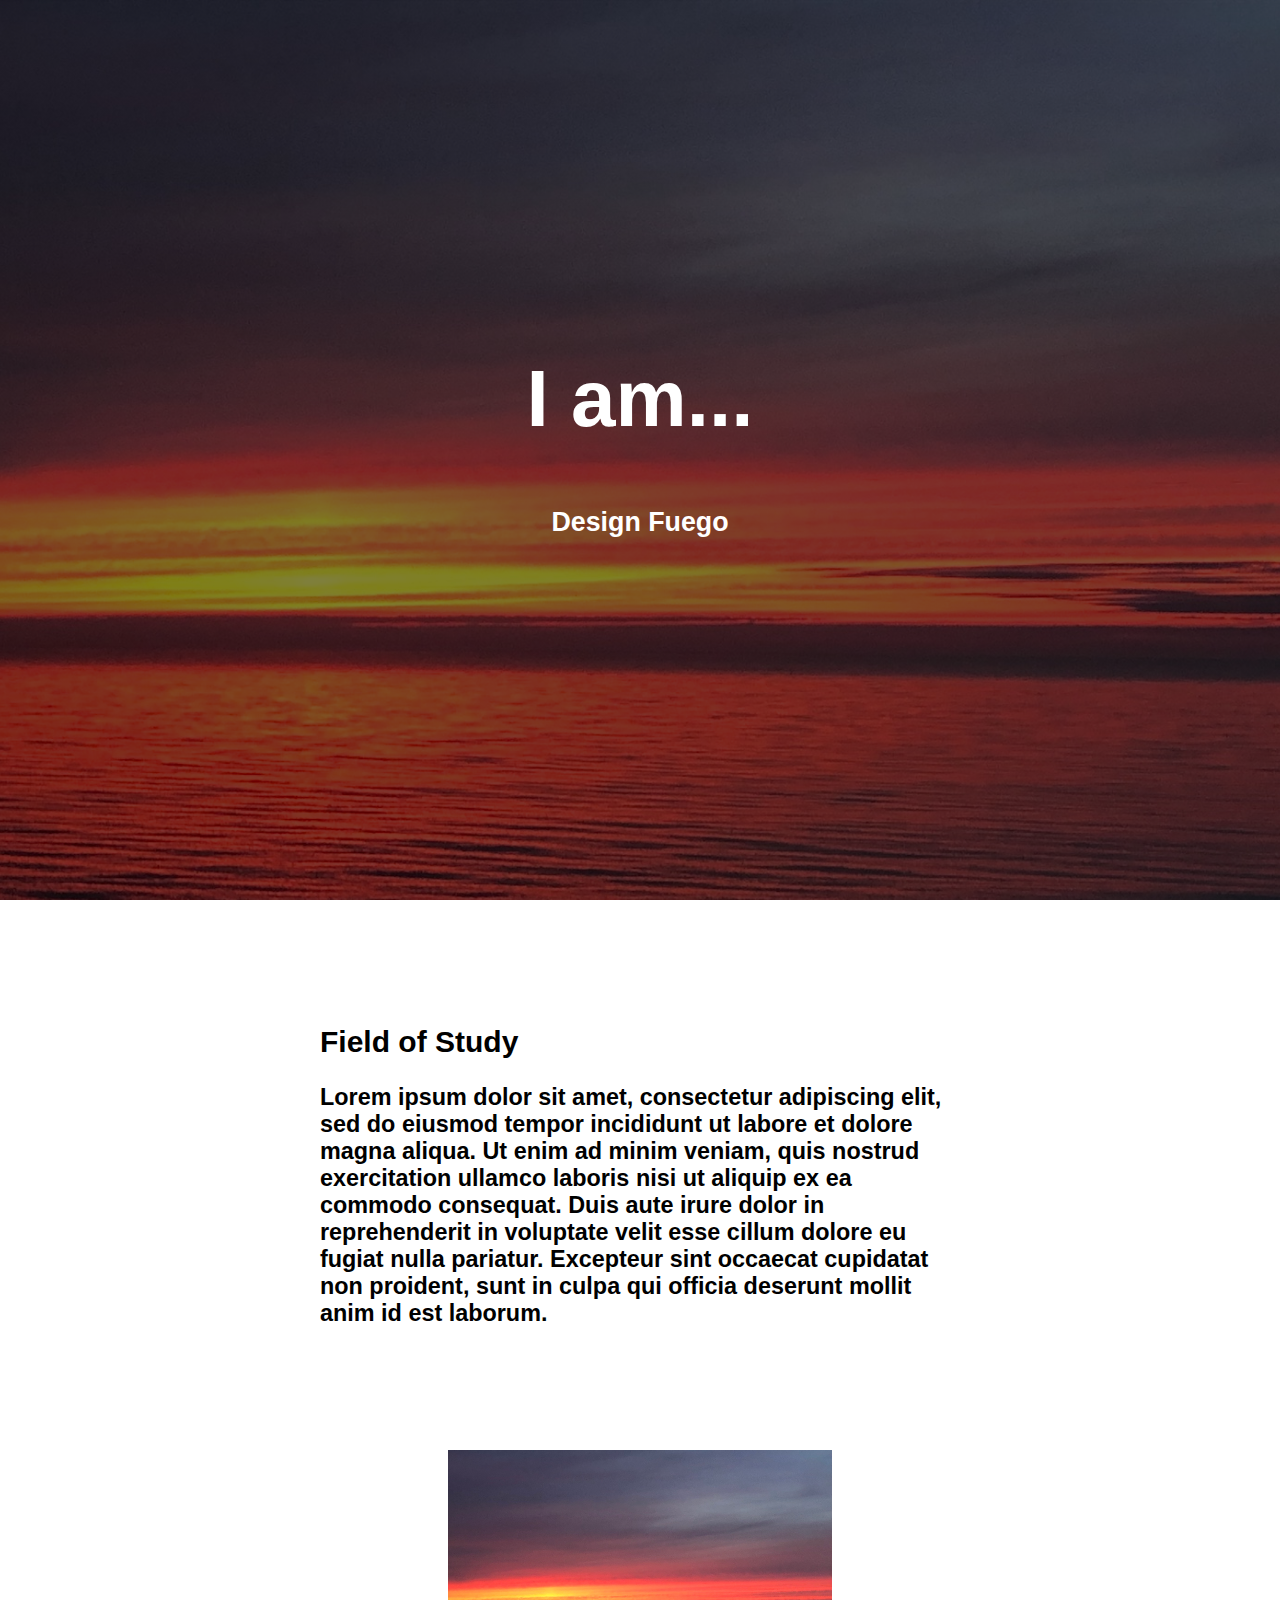
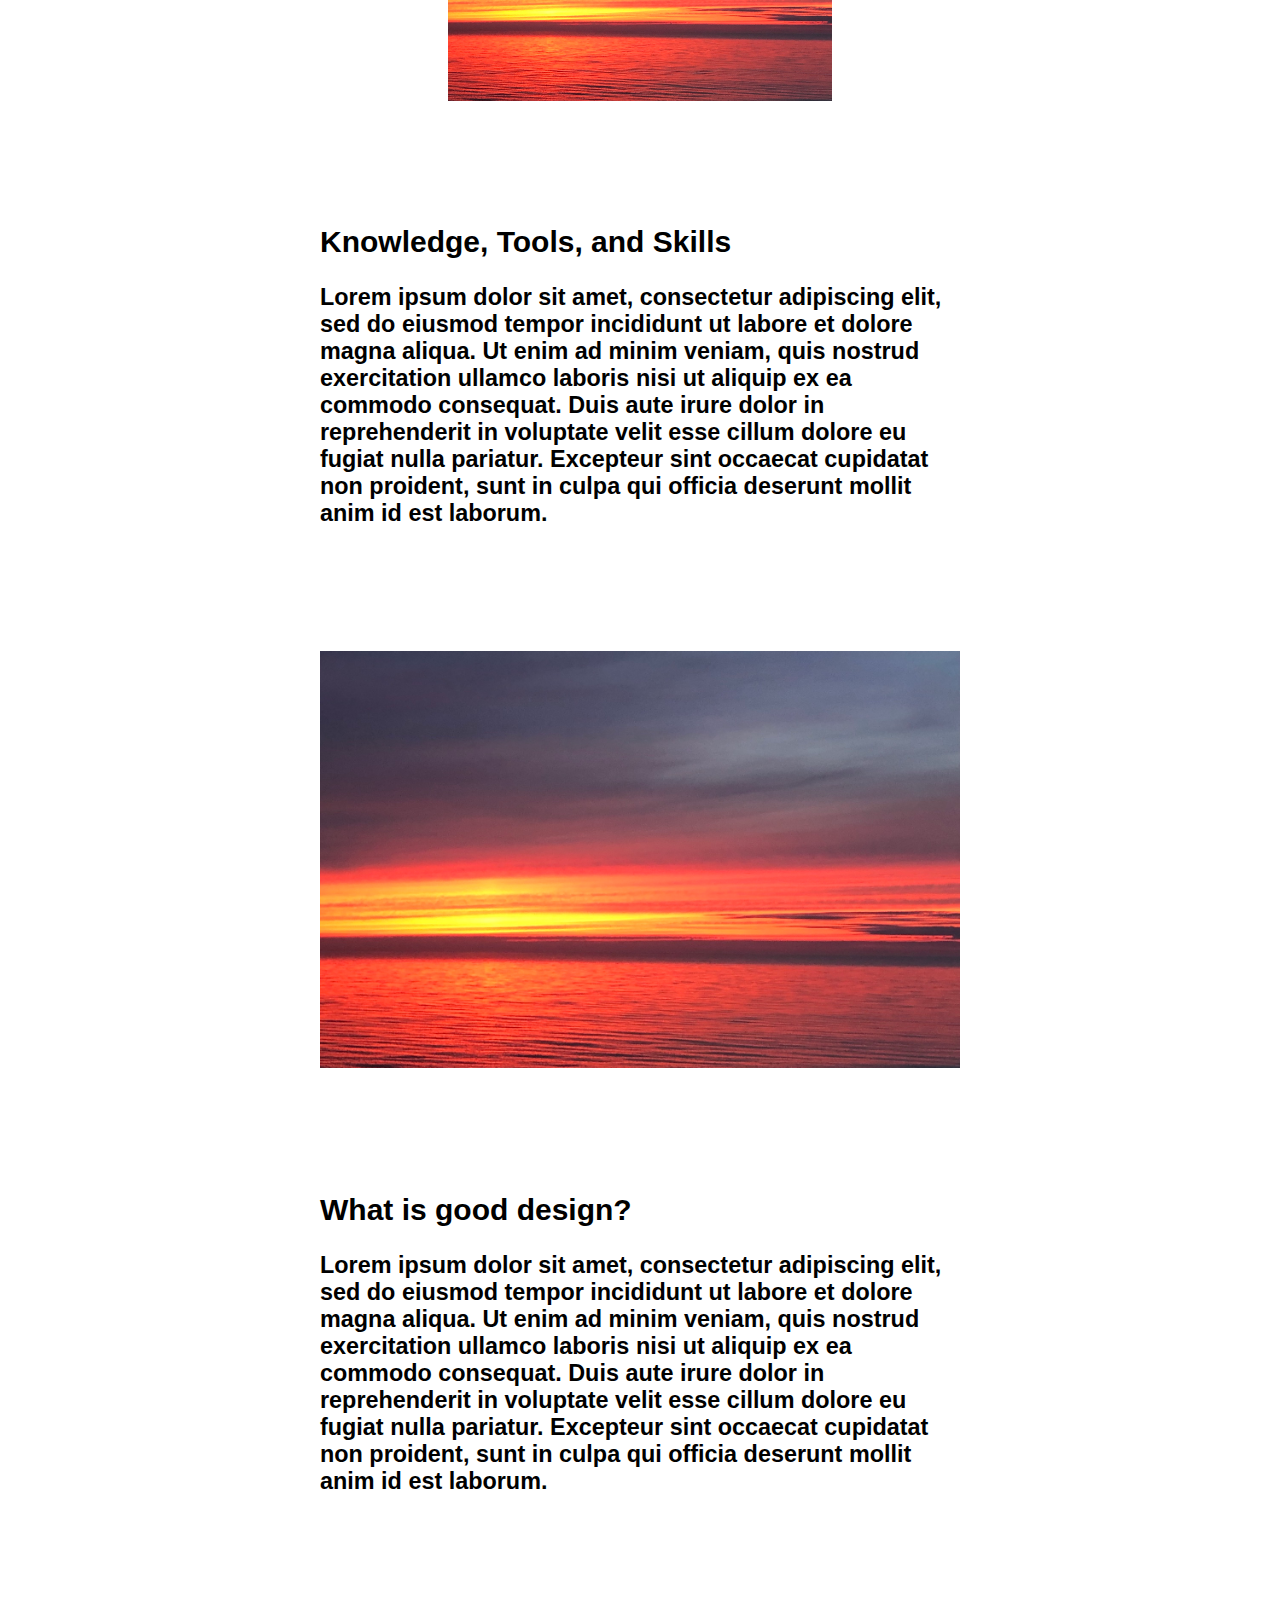
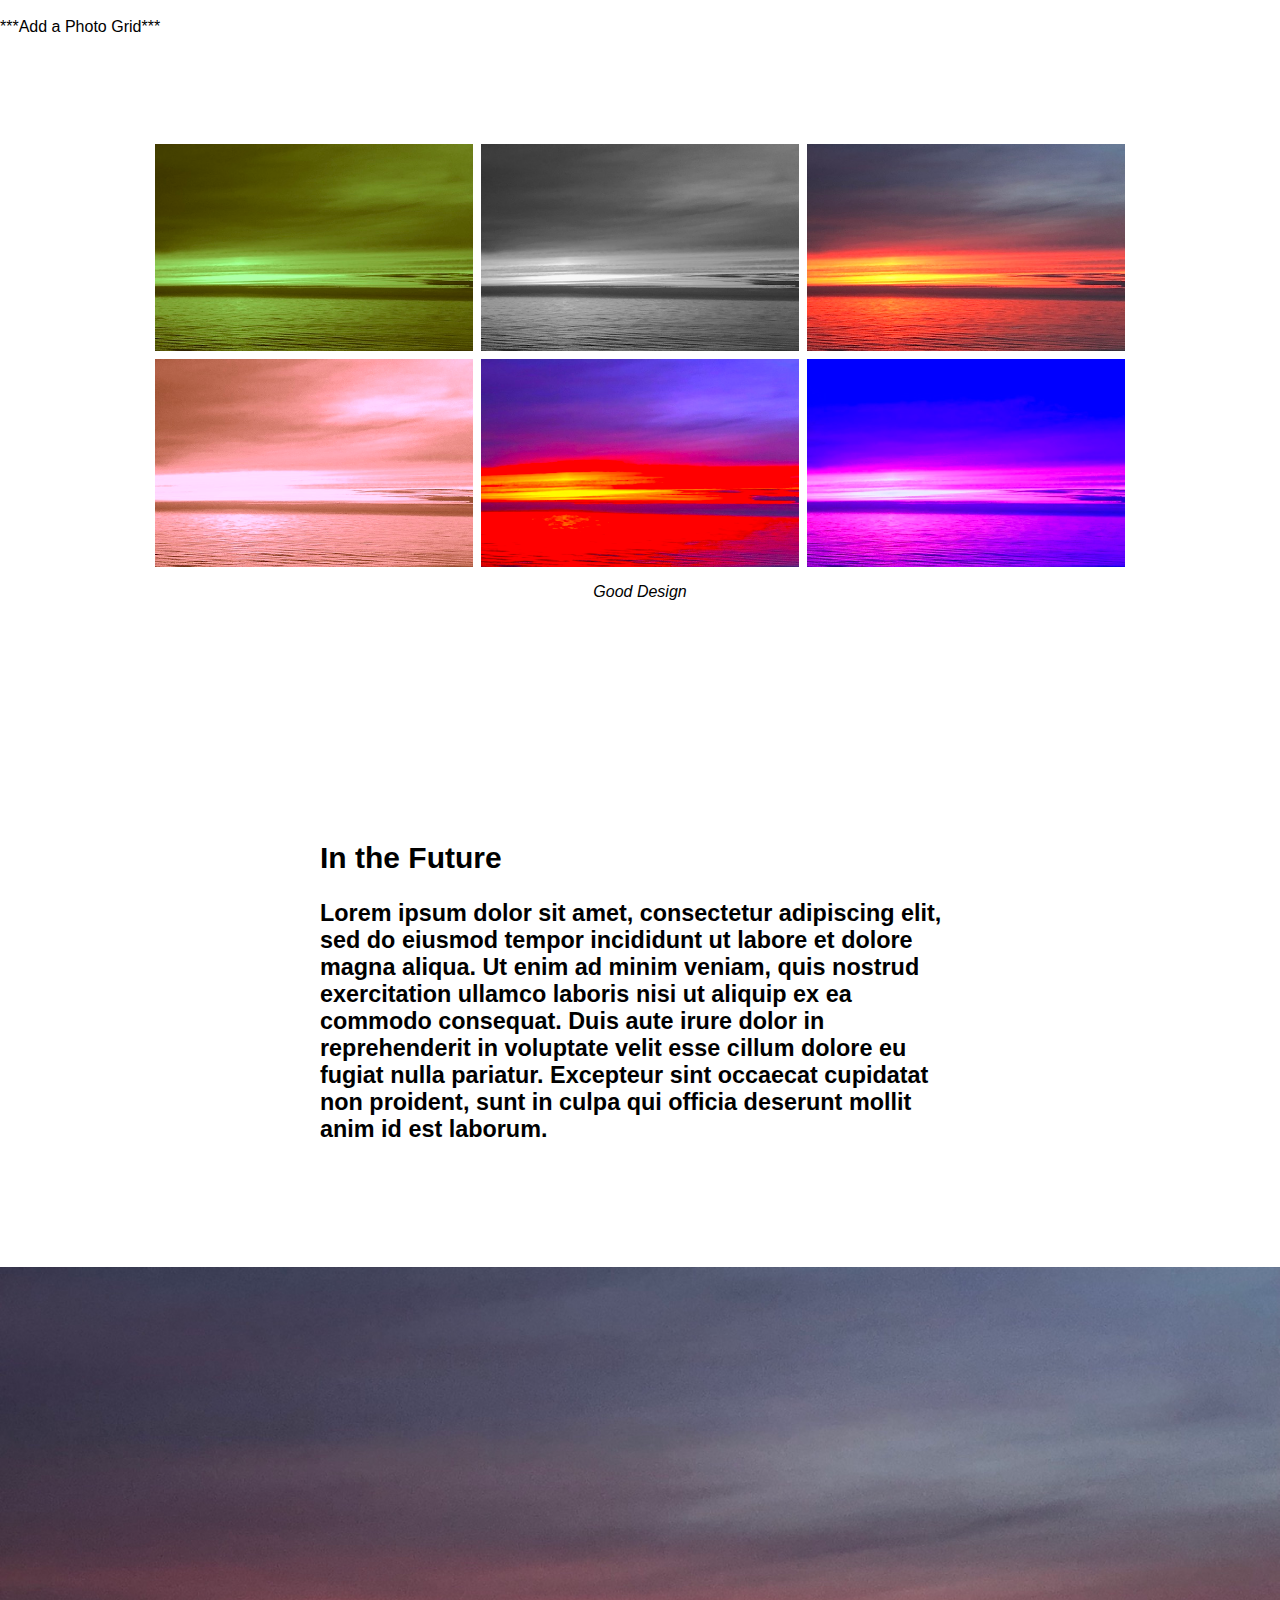
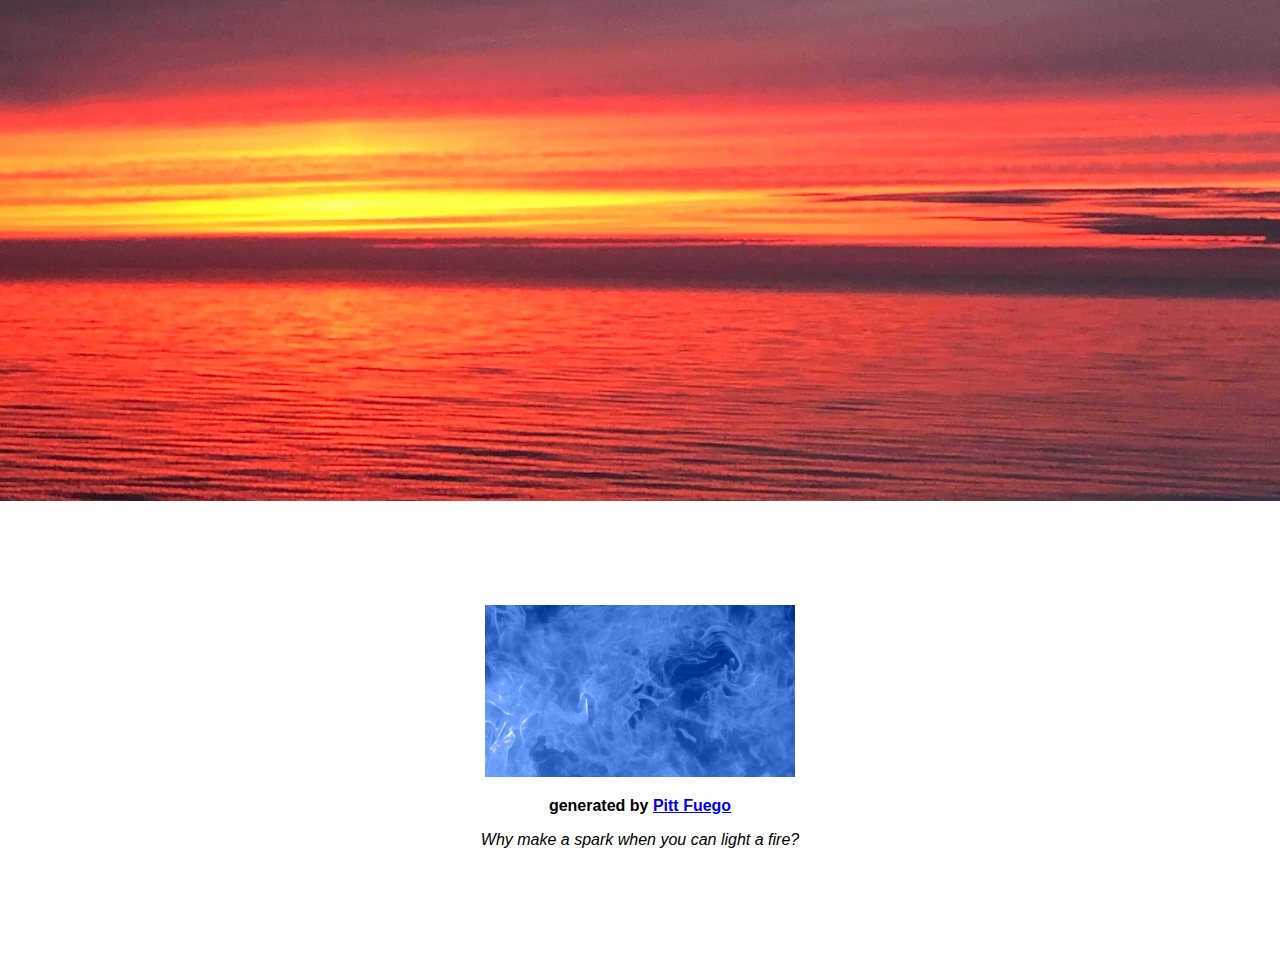
==== Design-Fuego-main/index.html @ 9efcdcbf "Design Fuego init" ====
<!--Welcome to "Projects Fuego..." Just follow along with comments like this one, and you'll design a really cool webtext that not only introduces you, your skills, and interests to the rest of the class, but also builds your coding literacy. Refer to the repository README for GitHub publishing help.-->

<!--BTW. You can leave these faded code comments be, or delete them. Programmers and web designers use these comments to better explain what the code is doing for others who may enter the document later. They are but road signs, absent from the larger design-->

<!--HTML pages start by calling <!DOCTYPE html> and designating a language.-->
<!DOCTYPE html>
<html lang="en">
<head>
  <!--Next comes the <head> information including the title and all of the important links that make the webtext work. When a browser access your url, it looks first at the index.html document <head> to learn about the names and locations of the other files and assets it will need to assemble your code into a visual display.-->

  <!--Go ahead and fill in the blank in <title>I am...</title> (see just below). The <title> will appear in your document's browser tab-->
<title>I am...</title>
<!--The stuff below the title does important work to tell browsers what this page should look like on different screens-->
<meta charset="UTF-8">
<meta name="viewport" content="width=device-width, initial-scale=1">
<!--Next is a link to the cascading style sheet or CSS. Web designers use a cascading stylesheet CSS to add styling to a website. Designers do this by "calling" a <div class> in HTML and defining the class attributes on the style sheet. Doing so saves time and results in less code. On the style.css page you'll find attributes relating font, text size, image size, among other details.-->
<link rel="stylesheet" type="text/css" href="style.css">
</head>


<body>
<!--Now we will start working in the body of the document. The body holds all of the code and content that will appear as a visual for our audience.-->

<!--Designers refer to this next section as a "Hero Image." The hero image is styled on the style.css page by calling a "class." To replace the hero image, simply place a .jpg file in the same file folder (directory) as this project and name it "hero.jpg." Alternatively, if you are working with a .png, you will need to open the style.css file using your text editor, find the "hero-image" class and change the file type from ".jpg" to ".png."" Browsers will only work with .jpg, .jpeg, or .png images. Since hero images need to stretch across the screen, typically you will want to select an image 1200px in width to allow quick load time yet avoid pixilation.-->


<div class="hero-image">
  <div class="hero-text">
      <h1>I am...</h1>
      <h2>Design Fuego</h2>
  </div>
</div>


<!--We'll use this first section to discuss where you are right now. Where do you go to school and what courses are you taking/enjoying. What majors/minors/certificates are you pursuing? Has this changed? Why? Replace the content between <h3> and </h3> that says "Lorem ipsum" etc -->


<!--Fuego programs sometimes use "in-line styling" to provide quick fixes to content design. In the above case, you could change "left" to "right" or "center" depending on your specific design needs. That said, left align is usually best practice for improving readability.-->
<div class="textblock" style="text-align: left">
  <h2>Field of Study</h2>
  <h3>Lorem ipsum dolor sit amet, consectetur adipiscing elit, sed do eiusmod tempor incididunt ut labore et dolore magna aliqua. Ut enim ad minim veniam, quis nostrud exercitation ullamco laboris nisi ut aliquip ex ea commodo consequat. Duis aute irure dolor in reprehenderit in voluptate velit esse cillum dolore eu fugiat nulla pariatur. Excepteur sint occaecat cupidatat non proident, sunt in culpa qui officia deserunt mollit anim id est laborum.</h3>
  </div>



<!--Replace the images here. You can also control max-image width%. Keep your file names simple, don't use spaces, and be case sensitive). Be sure to add alt="text." Visually impaired individuals using screen readers rely on alt="text" to describe pictures to them. Describe your image as clearly and succinctly as possible.-->


  <img src="horizon.jpg" alt="describe the image HERE for accessibility purposes" class="center-img" style="width:30%;"></img>


<!--What experience do you have to leverage in this class? Are you a writer, are you a maker, are you a designer, are you a thinker or critic? What is your medium/media? What interests you about that medium/those media? What media/skills do you wish to learn more about/pursue in this class?-->

<div class="textblock" style="text-align: left">
  <h2>Knowledge, Tools, and Skills</h2>
    <h3>Lorem ipsum dolor sit amet, consectetur adipiscing elit, sed do eiusmod tempor incididunt ut labore et dolore magna aliqua. Ut enim ad minim veniam, quis nostrud exercitation ullamco laboris nisi ut aliquip ex ea commodo consequat. Duis aute irure dolor in reprehenderit in voluptate velit esse cillum dolore eu fugiat nulla pariatur. Excepteur sint occaecat cupidatat non proident, sunt in culpa qui officia deserunt mollit anim id est laborum.</h3>
  </div>

<!--Quick fact: Did you know "Lorem ipsum," the fill text used in this web template, was hacked out of Cicero's "De finibus bonorum et malorum"? Developers made it non-sensical, so don't bother with Google Translate.-->
<div>
<img src="horizon.jpg" alt="describe the image HERE for accessibility purposes" class="center-img" style="max-width:50%;">
</div>





<!--So, what exactly is good design? Take some time to explain your design interests...defining it, providing examples, explaining why is it important/significant-->
<div class="textblock" style="text-align: left">
  <h2>What is good design?</h2>
      <h3>Lorem ipsum dolor sit amet, consectetur adipiscing elit, sed do eiusmod tempor incididunt ut labore et dolore magna aliqua. Ut enim ad minim veniam, quis nostrud exercitation ullamco laboris nisi ut aliquip ex ea commodo consequat. Duis aute irure dolor in reprehenderit in voluptate velit esse cillum dolore eu fugiat nulla pariatur. Excepteur sint occaecat cupidatat non proident, sunt in culpa qui officia deserunt mollit anim id est laborum.</h3>
  </div>

<!--Replace the images here with examples of good design.-->
  ***Add a Photo Grid***

  <div class="photogrid">
  <div class="row">
      <div class="column">
          <img src="pgrid1.jpg" alt="describe the image HERE for accessibility purposes">
          <img src="pgrid2.jpg" alt="describe the image HERE for accessibility purposes">
      </div>
      <div class="column">
          <img src="pgrid3.jpg" alt="describe the image HERE for accessibility purposes">
          <img src="pgrid4.jpg" alt="describe the image HERE for accessibility purposes">
      </div>
      <div class="column">
          <img src="pgrid5.jpg" alt="describe the image HERE for accessibility purposes">
          <img src="pgrid6.jpg" alt="describe the image HERE for accessibility purposes">
      </div>
  </div>
      <p><em>Good Design</em></p>
  </div>



<!--Let's talk a little about the future. After school what kind of job or career would you like to pursue? What is your reasoning for going on this path? How might it connect to all of these prior elements-field of study, home and family, interests and activities? How might the work we do in this space help you to realize this future?-->

<div class="textblock" style="text-align: left">
   <h2>In the Future</h2>
      <h3>Lorem ipsum dolor sit amet, consectetur adipiscing elit, sed do eiusmod tempor incididunt ut labore et dolore magna aliqua. Ut enim ad minim veniam, quis nostrud exercitation ullamco laboris nisi ut aliquip ex ea commodo consequat. Duis aute irure dolor in reprehenderit in voluptate velit esse cillum dolore eu fugiat nulla pariatur. Excepteur sint occaecat cupidatat non proident, sunt in culpa qui officia deserunt mollit anim id est laborum.</h3>
  </div>

  <div>
 <img src="horizon.jpg" alt="describe the image HERE for accessibility purposes" class="none" style="max-width:100%;">
    </div>

    <div id="logo">
      <img src="fuego.jpg" alt="image of fire" style="width:25%;">
        <p><b>generated by <a href="https://pitt-fuego.github.io/Pitt-Fuego-Coding-Tools/">Pitt Fuego</a></b></p>
        <p><em>Why make a spark when you can light a fire?</em></p>
    </div>

  </body>
  </html>

    <!--Looking to add components? You've come to the right place. Copy and paste Code Snippets and add to the body section. Adjust class properties on style.css.


    ***Add Text Block***

    (Format textblock using inline styling: text-align: left, center, justify, right; Format text: Italics: <em>italics</em>; Bold: <b>bold</b>; Link Website: <a href="link">LinkName</a>; Link Asset: <a href=filename.pdf>FileName</a>; Line Breaks: <br></br>; Tip for composing longer content: use <h3> and <p> instead of <h2> and <h3>)

    <div class="textblock" style="text-align: left">
        <h2>Header</h2>
        <h3>We recommend using our mobile-ready text sizing. Lorem ipsum dolor sit amet, consectetur adipiscing elit, sed do eiusmod tempor incididunt ut labore et dolore magna aliqua. Ut enim ad minim veniam, quis nostrud exercitation ullamco laboris nisi ut aliquip ex ea commodo consequat. Duis aute irure dolor in reprehenderit in voluptate velit esse cillum dolore eu fugiat nulla pariatur. Excepteur sint occaecat cupidatat non proident, sunt in culpa qui officia deserunt mollit anim id est laborum.</h3>
    </div>



    ***Add Block Quote***

    (Format text: Italics: <em>italics</em>; Bold: <b>bold</b>. For more stylings, find blockquote class on style.css)

    <div class="blockquote" style="text-align: center">
        <h2>Excepteur sint occaecat cupidatat non proident!</h2>
    </div>



    ***Add Bulleted Points to Textblock***

    (Change <ul></ul> to <ol></ol> to change from unordered list to ordered list. For more stylings, find the ul/li classes on style.css)

    <div class= "ul">
            <li>first</li>
            <li>second</li>
            <li>third</li>
    </div>

    -or- (try a nested list)

    <div class="ul">
        <li>Coffee</li>
        <li>Tea
          <ul>
            <li>Black tea</li>
            <li>Green tea</li>
          </ul>
         </li>
        <li>Milk</li>
     </div>



     ***Add a Button***

     (Clearly label button for accessibility purposes. If this is not possible, include: aria-label=”label for accessibility purposes.” For more stylings, find button class on style.css)

     <div class="buttonbox">
        <a href="https://pitt-fuego.github.io/Pitt-Fuego-Coding-Tools/" class="button" aria-label="">Button</a>
     </div>




    ***Embed YouTube Video***

  <div class="video">
     <div class="video-container">
       <<iframe width="560" height="315" src="https://www.youtube.com/embed/PhPLTpqG0pU" title="YouTube video player" frameborder="0" allow="accelerometer; autoplay; clipboard-write; encrypted-media; gyroscope; picture-in-picture" allowfullscreen></iframe>>
     </div>
       <p>Add a caption.</p>
    </div>



    ***Add a Standard Image***

    (Control image properties with inline width value.)

    <img src="fuego.jpg" alt="describe the image HERE for accessibility purposes" style="width:30%;" class="center-img">
    <p style="text-align: center"><em>Add a caption.</em></p>



    ***Add Image Block with Padding and Caption*** (Control image properties with inline width value.)

    <div class="imgageblock">
        <img src="fuego.jpg" alt="describe the image HERE for accessibility purposes" style="width:100%;">
         <p style="text-align: center"><em>Add a caption.</em></p>
    </div>



    ***Add a Photo Grid***

    <div class="photogrid">
    <div class="row">
        <div class="column">
            <img src="pgrid1.jpg" alt="describe the image HERE for accessibility purposes">
            <img src="pgrid2.jpg" alt="describe the image HERE for accessibility purposes">
        </div>
        <div class="column">
            <img src="pgrid3.jpg" alt="describe the image HERE for accessibility purposes">
            <img src="pgrid4.jpg" alt="describe the image HERE for accessibility purposes">
        </div>
        <div class="column">
            <img src="pgrid5.jpg" alt="describe the image HERE for accessibility purposes">
            <img src="pgrid6.jpg" alt="describe the image HERE for accessibility purposes">
        </div>
    </div>
        <p><em>Add a caption.</em></p>
    </div>



    ***Add a Parallax Window***

    (To adjust window, find parallax class on style.css)

    <div class="parallax"></div>



    ***Add a Copyright Footer***

    <div id="footer">
      <p>Copyright Your Name, Year.</p>
    </div>




    ***Need something that's not here? Then you probably don't need it. But okay...go to w3 Schools***

    Looking to use GitHub to publish this webtext to the internet? Follow the directions on the repository READ.ME.
    Peace and love only, Stephen Quigley, University of Pittsburgh, 2021.-->
---- Design-Fuego-main/style.css ----
body, html {
  height: 100%;
  margin: 0;
  font-family: Arial, Helvetica, sans-serif;
}

.hero-image {
    /* - HERO -
    This code controls your "hero image." You will need to change hero.jpg to match your asset */
    background-image: linear-gradient(rgba(0, 0, 0, 0.5), rgba(0, 0, 0, 0.5)), url("hero.jpg");
    height: 100%;
    background-attachment: fixed;
    background-position: center;
    background-repeat: no-repeat;
    background-size: cover;
    position: relative;
}

/* Places text in the middle of the image */
.hero-text {
    text-align: center;
    position: absolute;
    top: 50%;
    left: 50%;
    transform: translate(-50%, -50%);
    color: white;
    font-size: 250%;
}

.hero-text h2 {
    /* This section adds the text stylings for your hero block */
    display: block;
    font-size: 0.67em;
    margin-block-start: 2.33em;
    margin-block-end: 2.33em;
    margin-inline-start: 0px;
    margin-inline-end: 0px;
    font-weight: bold;
  }

.textblock {
    padding-top: 100px;
    padding-bottom: 100px;
    padding-left: 100px;
    padding-right: 100px;
  }


.blockquote {
    background-color: #;
    border-top: 3px solid #000;
    border-bottom: 3px solid #000;
    padding-left: 20px;
    padding-right: 20px;
    margin: 10%;
}

/* Change your button colors and other attributes here. */
.buttonbox {
    display: flex;
    justify-content: center;
    align-items: center;
    height: 200px;
    border: 0px solid #;
}

.button {
    background-color: #2A5DB0;
    border: none;
    color: white;
    padding: 15px 32px;
    text-align: center;
    display: inline-block;
    font-size: 16px;
    cursor: pointer;
}

.button:hover {
    background-color: #4682B4;
}

/* Change unordered list from disc (default) to circle, square, or none. */
.ul {
    list-style-type: disc;
    font-size: 20pt;
    padding: 20px;
}

/* Change orderd list from upper-roman to lower-alpha. */
.ol {
    list-style-type: upper-roman;
    font-size: 20pt;
    padding: 20px;
}

/* Learn other list conventions: https://www.w3schools.com/cssref/pr_list-style-type.asp */

.video {
    text-align: center;
}

.video-container {
  	position:relative;
  	padding-bottom:56.25%;
  	padding-top:30px;
  	height:0;
  	overflow:hidden;
    text-align: center;
  }

.video-container iframe, .video-container object, .video-container embed {
  	position:absolute;
  	top:0;
  	left:0;
  	width:100%;
  	height:100%;
  }


/* Preset Image Controls

This section of CSS helps organize images to position and center the image to scale nicely on all screens */

.center-img {
  display: block;
  margin-left: auto;
  margin-right: auto;
}

.imgageblock {
      display: block;
      margin-left: auto;
      margin-right: auto;
      padding-top: 100px;
      padding-bottom: 100px;
  }


/*  - PARALLAX -
This code controls that cool parallax image and scrolling effect. Change the image "fuego.jpg" below to match your asset.*/


.parallax {
    background-image: url("parallax.jpg");

    /* Set a specific height */
    height: 500px;

    /* control the parallax scrolling effect */
    background-attachment: fixed;
    background-position: center;
    background-repeat: no-repeat;
    background-size: cover;
    padding-top: 100px;
    padding-bottom: 100px;

}


/* This code stops the parallax image and scrolling effect for small screens--at the moment, iPhones just don't it.*/
@media screen and (max-width: 768px) {
	.parallax {
		background-attachment: inherit;
    height: 100px;
	}
}


/* -Preset Photo Grid -

The following CSS is responsible for your photo grid .row, .column, .column img and @ media all work together to create your responsive image displays. Change the images on index.html.*/

.photogrid {
   text-align: center;
   padding-top: 100px;
   padding-bottom: 100px;
}

.row {
    display: flex;
    flex-wrap: wrap;
    padding: 0 4px;
    justify-content: center;
}

/* Create 3 equal columns that sit next to each other */
.column {
    flex: 25%;
    max-width: 25%;
    padding: 0 4px;
}

.column img {
    margin-top: 8px;
    vertical-align: middle;
    width: 100%;
}


/* Responsive layout - makes grid a one column-layout instead of two or three columns */
@media screen and (max-width: 800px) {
    .column {
        flex: 75%;
        max-width: 75%;
    }
}
/* - Preset Text Block Controls-
this CSS element centers text elements*/


/* This CSS section controls the paragraph, video blocks*/
@media screen and (min-width: 800px) {
    .textblock, .video {
        margin: auto;
        width: 50%;
        padding: 100px;
        font-size: 125%;
    }
}

@media screen and (max-width: 800px) {
    .textblock, .video {
        margin: auto;
        padding-left: 20px;
        padding-right: 20px;
        padding-top: 100px;
        padding-bottom: : 1000px;
    }
}


#logo {
    padding-top: 100px;
    padding-bottom: 100px;
    padding-left: 20px;
    padding-right: 20px;
    font-size: 12pt;
    text-align: center;
  }

#footer {
        text-align: center;
    }
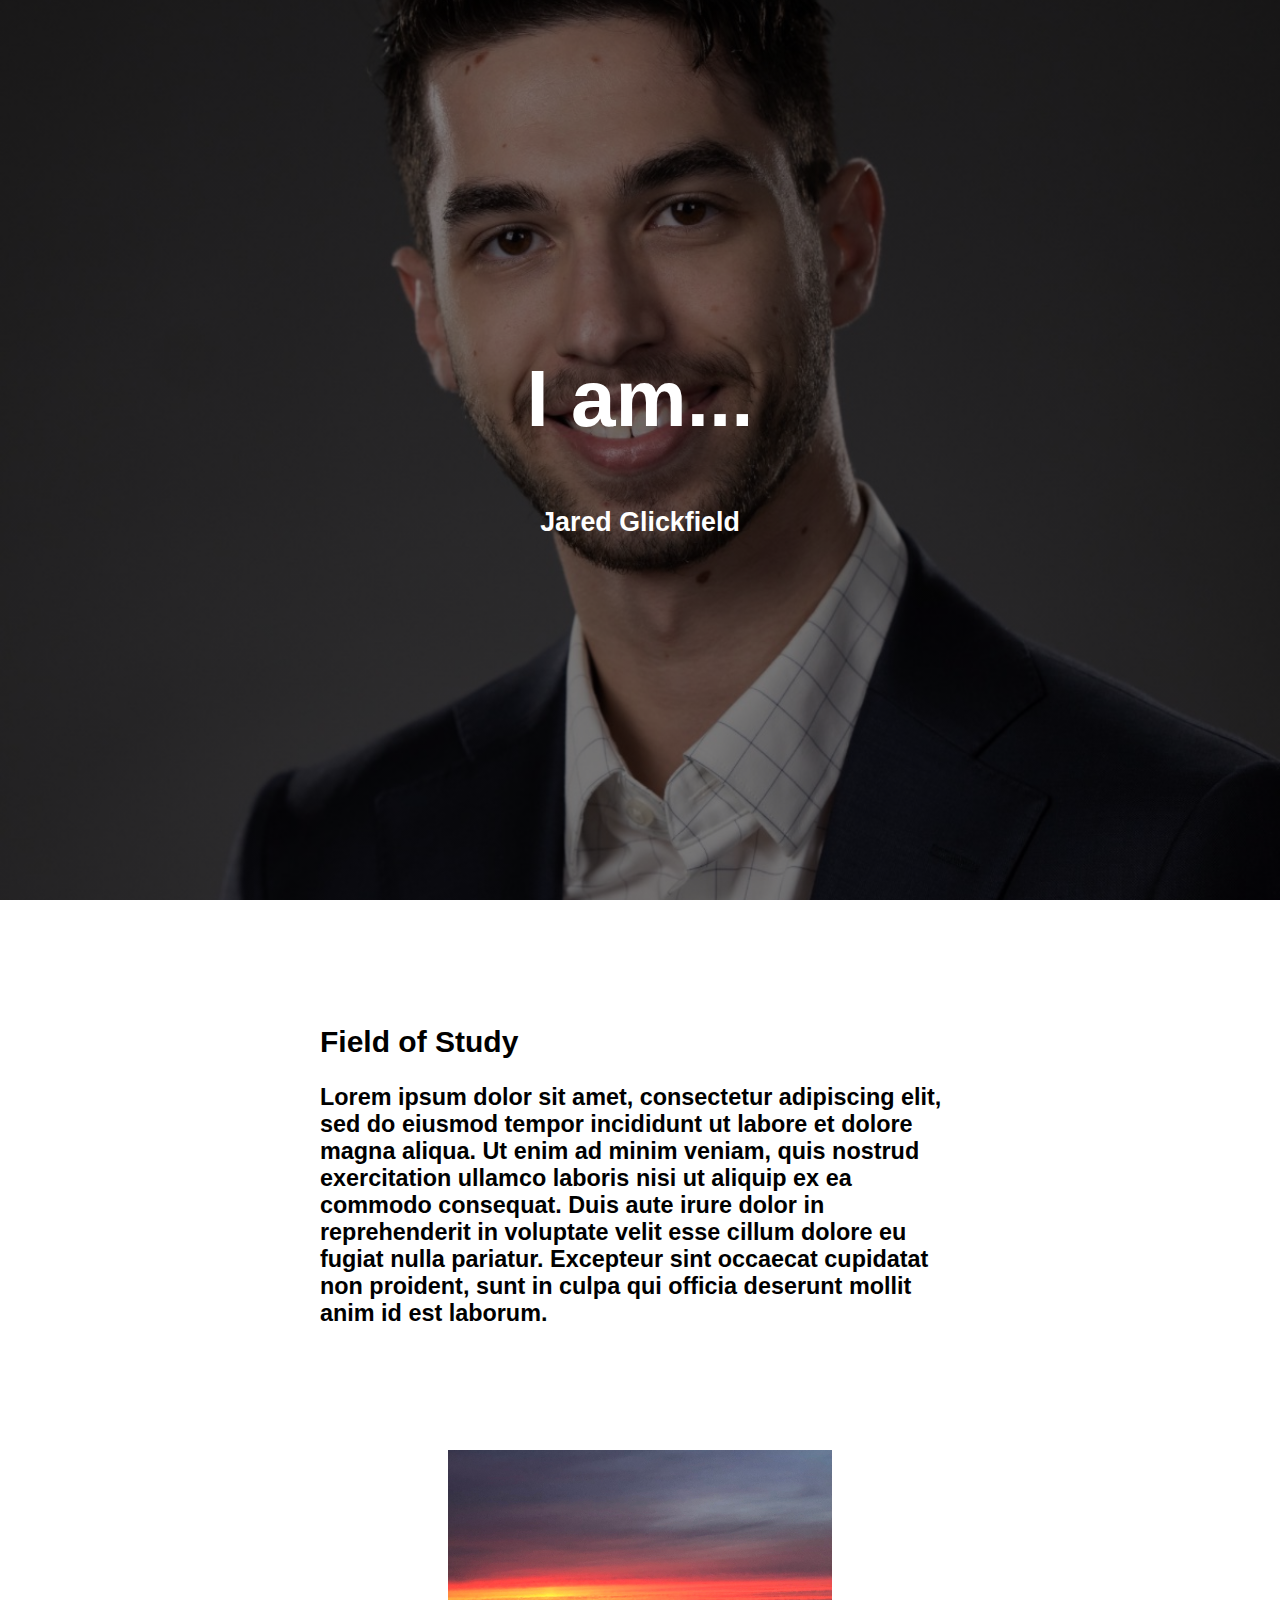
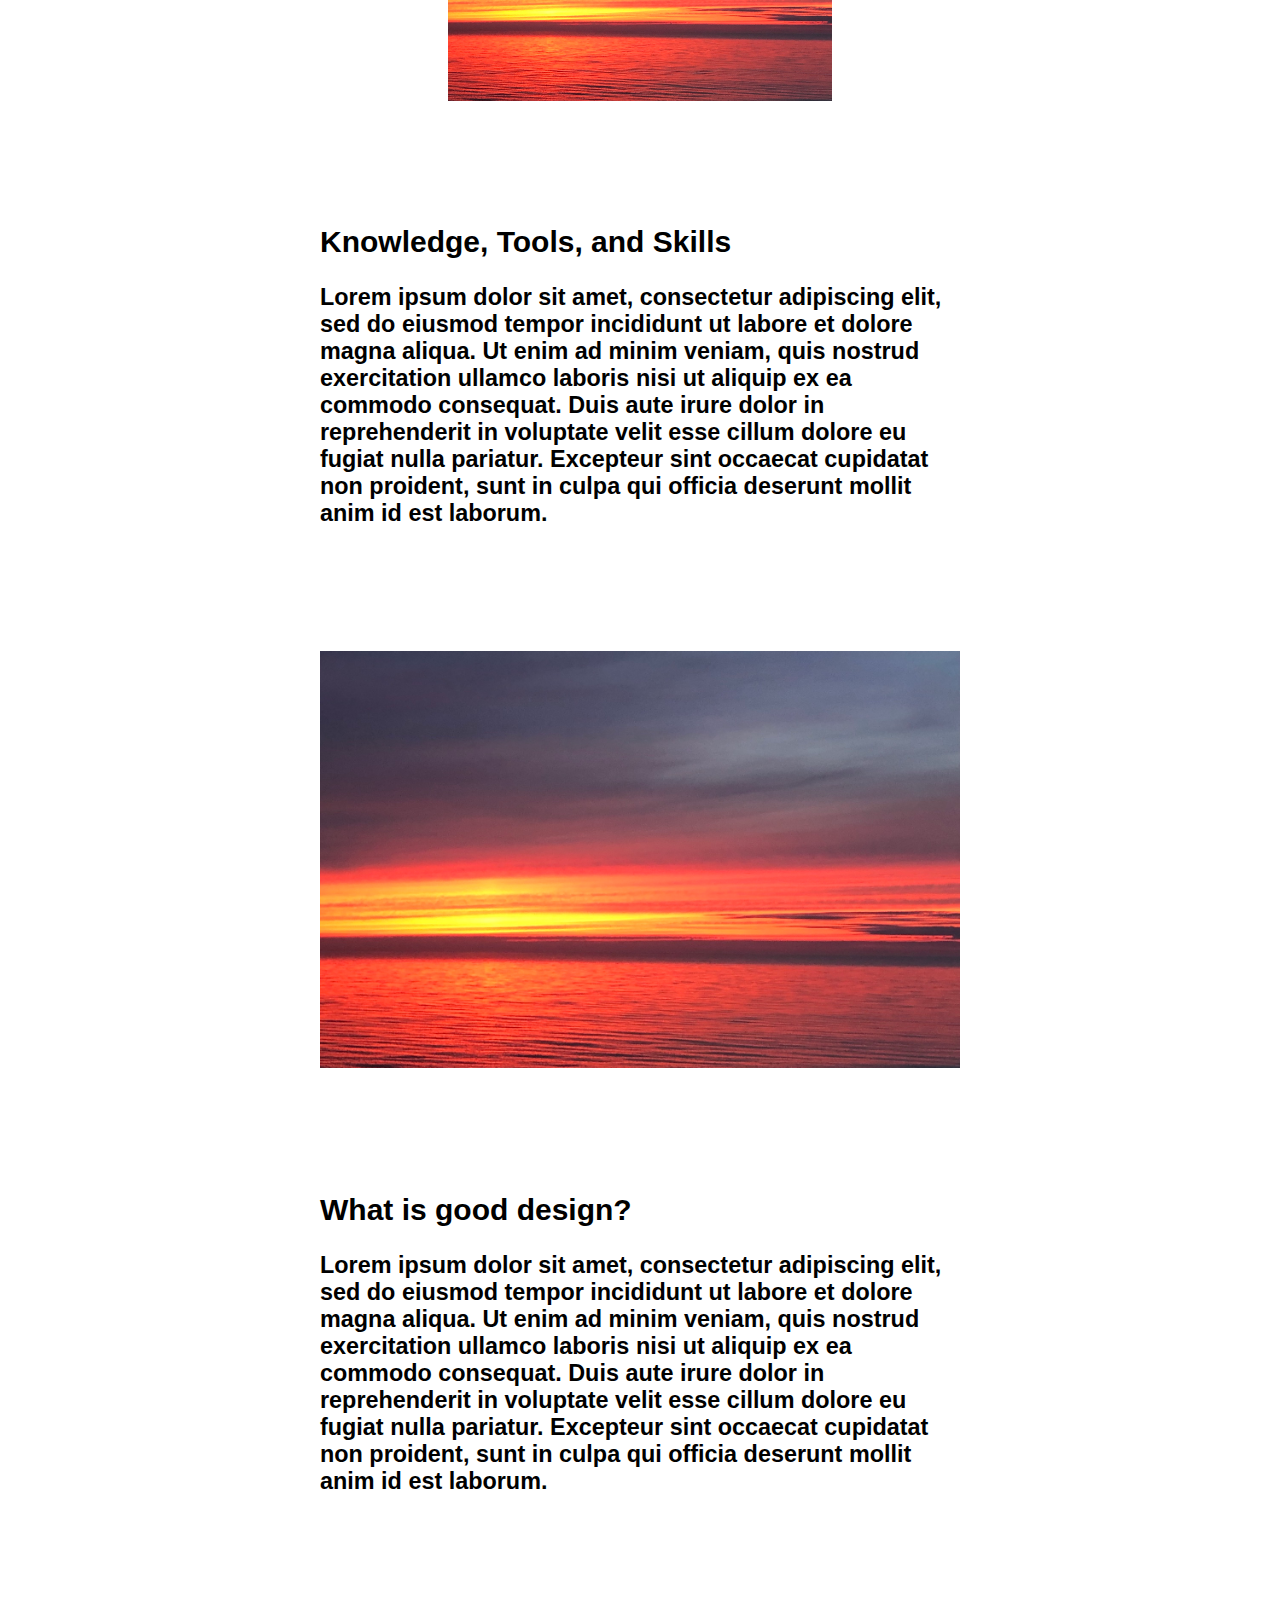
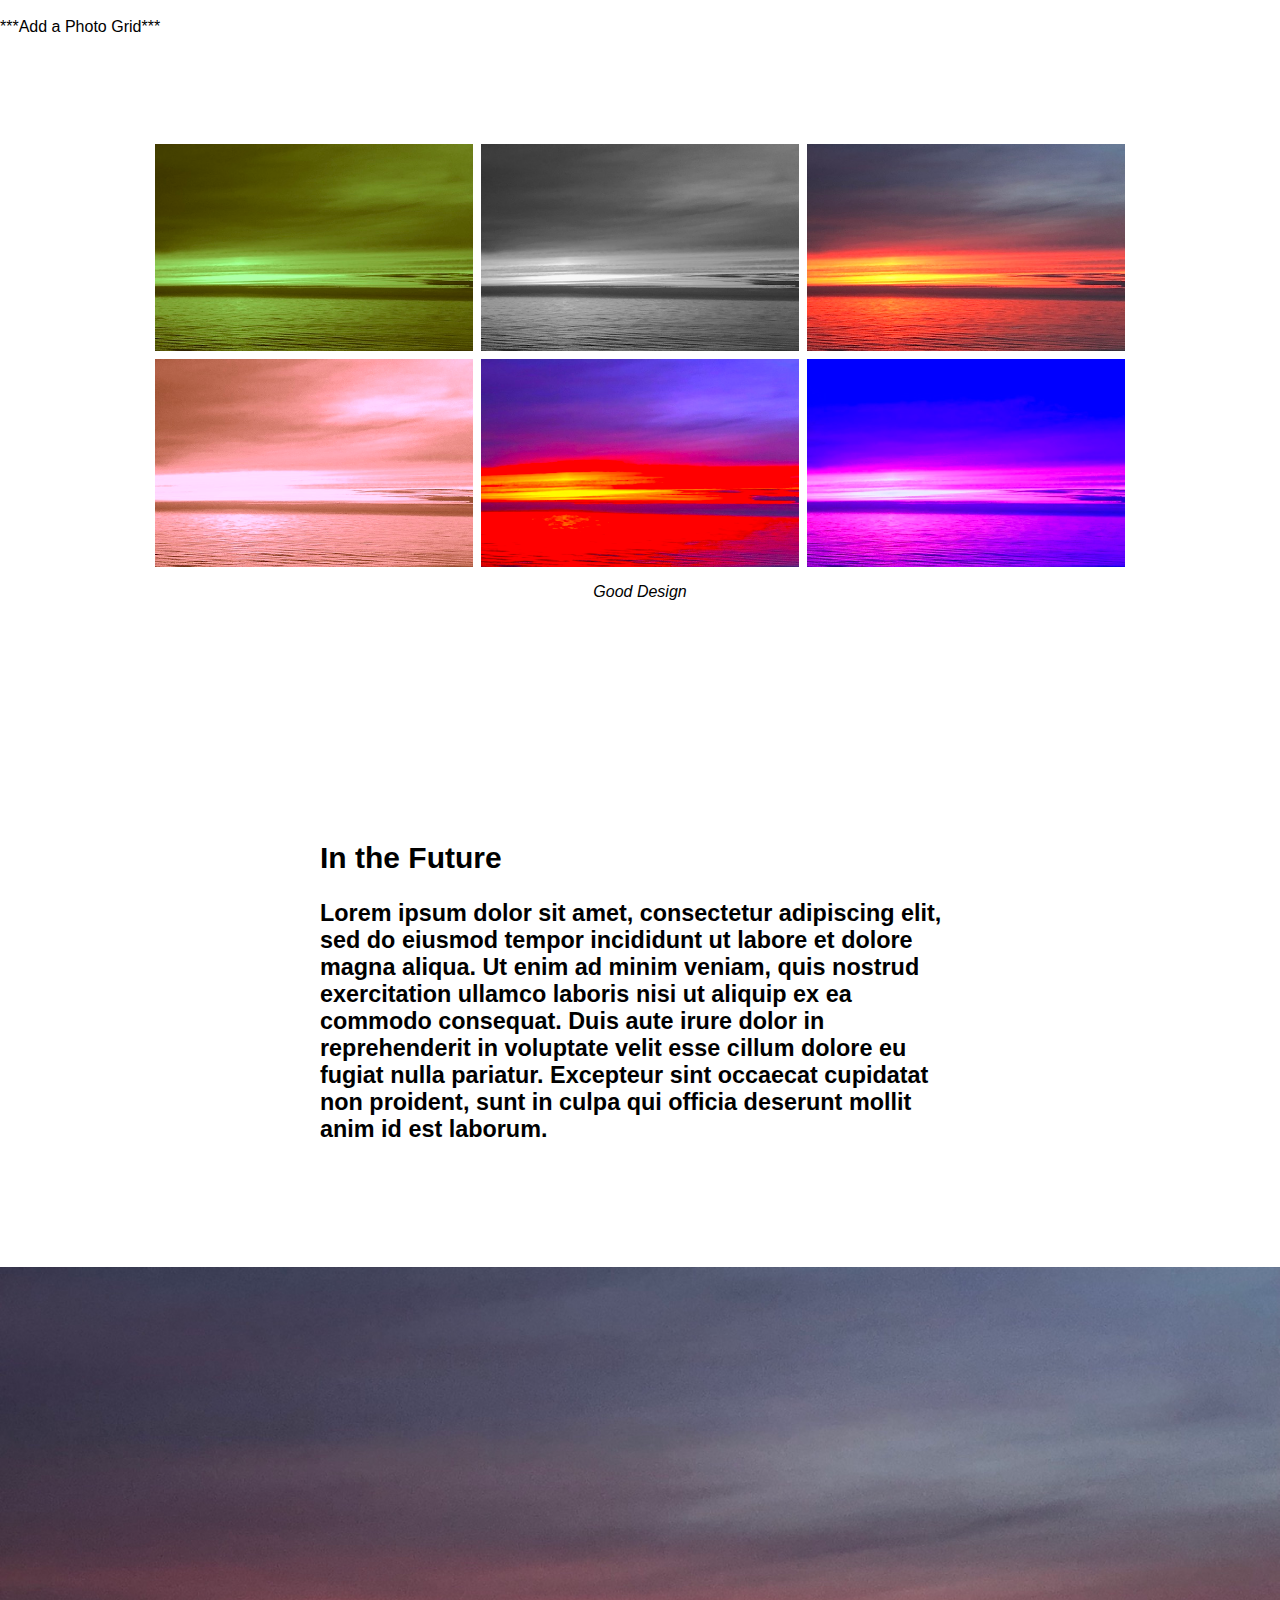
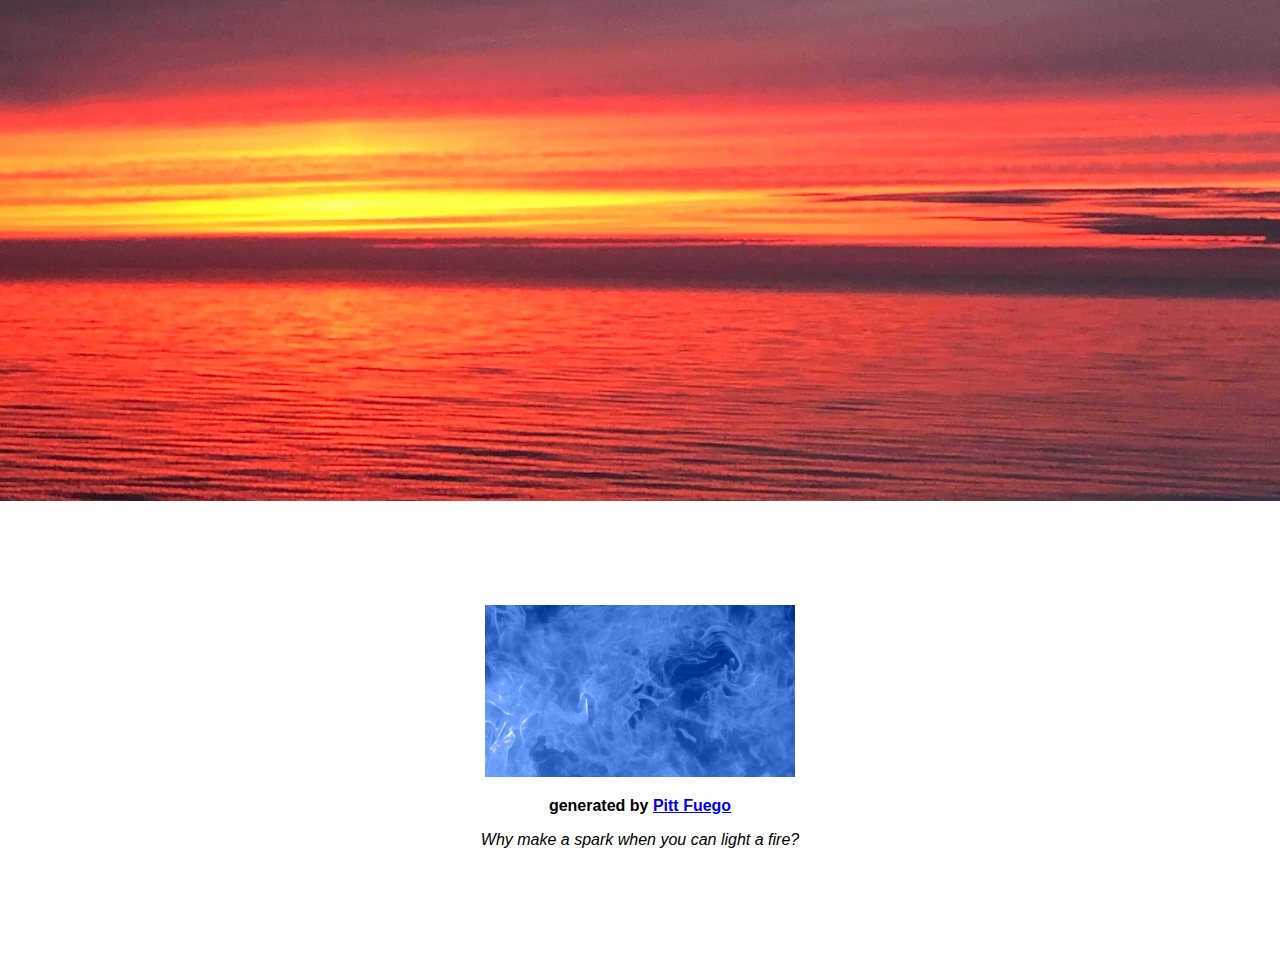
==== commit 68e0ff61: "hero img" ====
--- a/Design-Fuego-main/index.html
+++ b/Design-Fuego-main/index.html
@@ -1,33 +1,24 @@
-<!--Welcome to "Projects Fuego..." Just follow along with comments like this one, and you'll design a really cool webtext that not only introduces you, your skills, and interests to the rest of the class, but also builds your coding literacy. Refer to the repository README for GitHub publishing help.-->
-
-<!--BTW. You can leave these faded code comments be, or delete them. Programmers and web designers use these comments to better explain what the code is doing for others who may enter the document later. They are but road signs, absent from the larger design-->
-
-<!--HTML pages start by calling <!DOCTYPE html> and designating a language.-->
 <!DOCTYPE html>
 <html lang="en">
 <head>
   <!--Next comes the <head> information including the title and all of the important links that make the webtext work. When a browser access your url, it looks first at the index.html document <head> to learn about the names and locations of the other files and assets it will need to assemble your code into a visual display.-->
 
   <!--Go ahead and fill in the blank in <title>I am...</title> (see just below). The <title> will appear in your document's browser tab-->
-<title>I am...</title>
-<!--The stuff below the title does important work to tell browsers what this page should look like on different screens-->
+<title>I am ... Jared Glickfield</title>
 <meta charset="UTF-8">
 <meta name="viewport" content="width=device-width, initial-scale=1">
-<!--Next is a link to the cascading style sheet or CSS. Web designers use a cascading stylesheet CSS to add styling to a website. Designers do this by "calling" a <div class> in HTML and defining the class attributes on the style sheet. Doing so saves time and results in less code. On the style.css page you'll find attributes relating font, text size, image size, among other details.-->
 <link rel="stylesheet" type="text/css" href="style.css">
 </head>
-
-
 <body>
 <!--Now we will start working in the body of the document. The body holds all of the code and content that will appear as a visual for our audience.-->
 
-<!--Designers refer to this next section as a "Hero Image." The hero image is styled on the style.css page by calling a "class." To replace the hero image, simply place a .jpg file in the same file folder (directory) as this project and name it "hero.jpg." Alternatively, if you are working with a .png, you will need to open the style.css file using your text editor, find the "hero-image" class and change the file type from ".jpg" to ".png."" Browsers will only work with .jpg, .jpeg, or .png images. Since hero images need to stretch across the screen, typically you will want to select an image 1200px in width to allow quick load time yet avoid pixilation.-->
+<!--Designers refer to this next section as a "Hero Image." The  image is styled on the style.css page by calling a "class." To replace the hero image, simply place a .jpg file in the same file folder (directory) as this project and name it "hero.jpg." Alternatively, if you are workinherog with a .png, you will need to open the style.css file using your text editor, find the "hero-image" class and change the file type from ".jpg" to ".png."" Browsers will only work with .jpg, .jpeg, or .png images. Since hero images need to stretch across the screen, typically you will want to select an image 1200px in width to allow quick load time yet avoid pixilation.-->
 
 
 <div class="hero-image">
   <div class="hero-text">
       <h1>I am...</h1>
-      <h2>Design Fuego</h2>
+      <h2>Jared Glickfield</h2>
   </div>
 </div>
 
--- a/Design-Fuego-main/style.css
+++ b/Design-Fuego-main/style.css
@@ -47,7 +47,7 @@
 
 
 .blockquote {
-    background-color: #;
+    /* background-color: #; */
     border-top: 3px solid #000;
     border-bottom: 3px solid #000;
     padding-left: 20px;
@@ -61,7 +61,7 @@
     justify-content: center;
     align-items: center;
     height: 200px;
-    border: 0px solid #;
+    border: 0px solid #000;
 }
 
 .button {
@@ -224,7 +224,7 @@
         padding-left: 20px;
         padding-right: 20px;
         padding-top: 100px;
-        padding-bottom: : 1000px;
+        padding-bottom: 1000px;
     }
 }
 
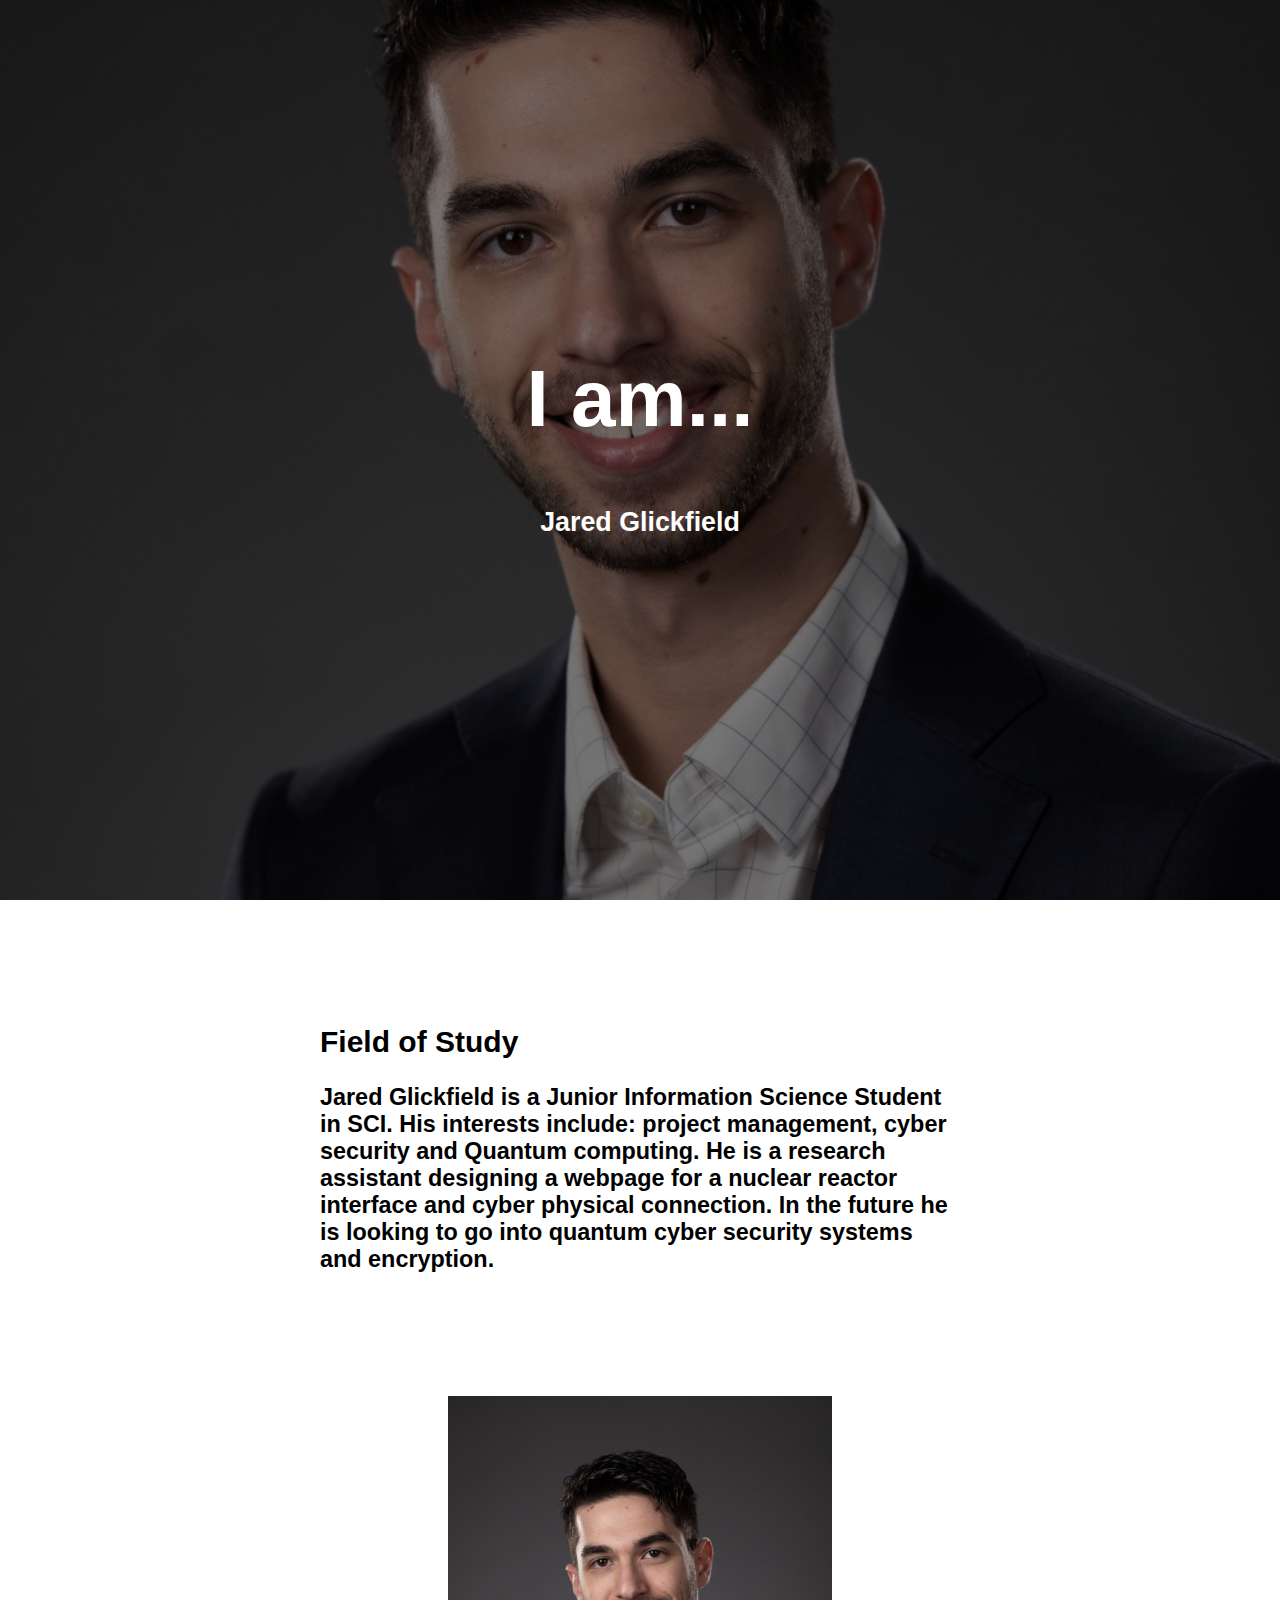
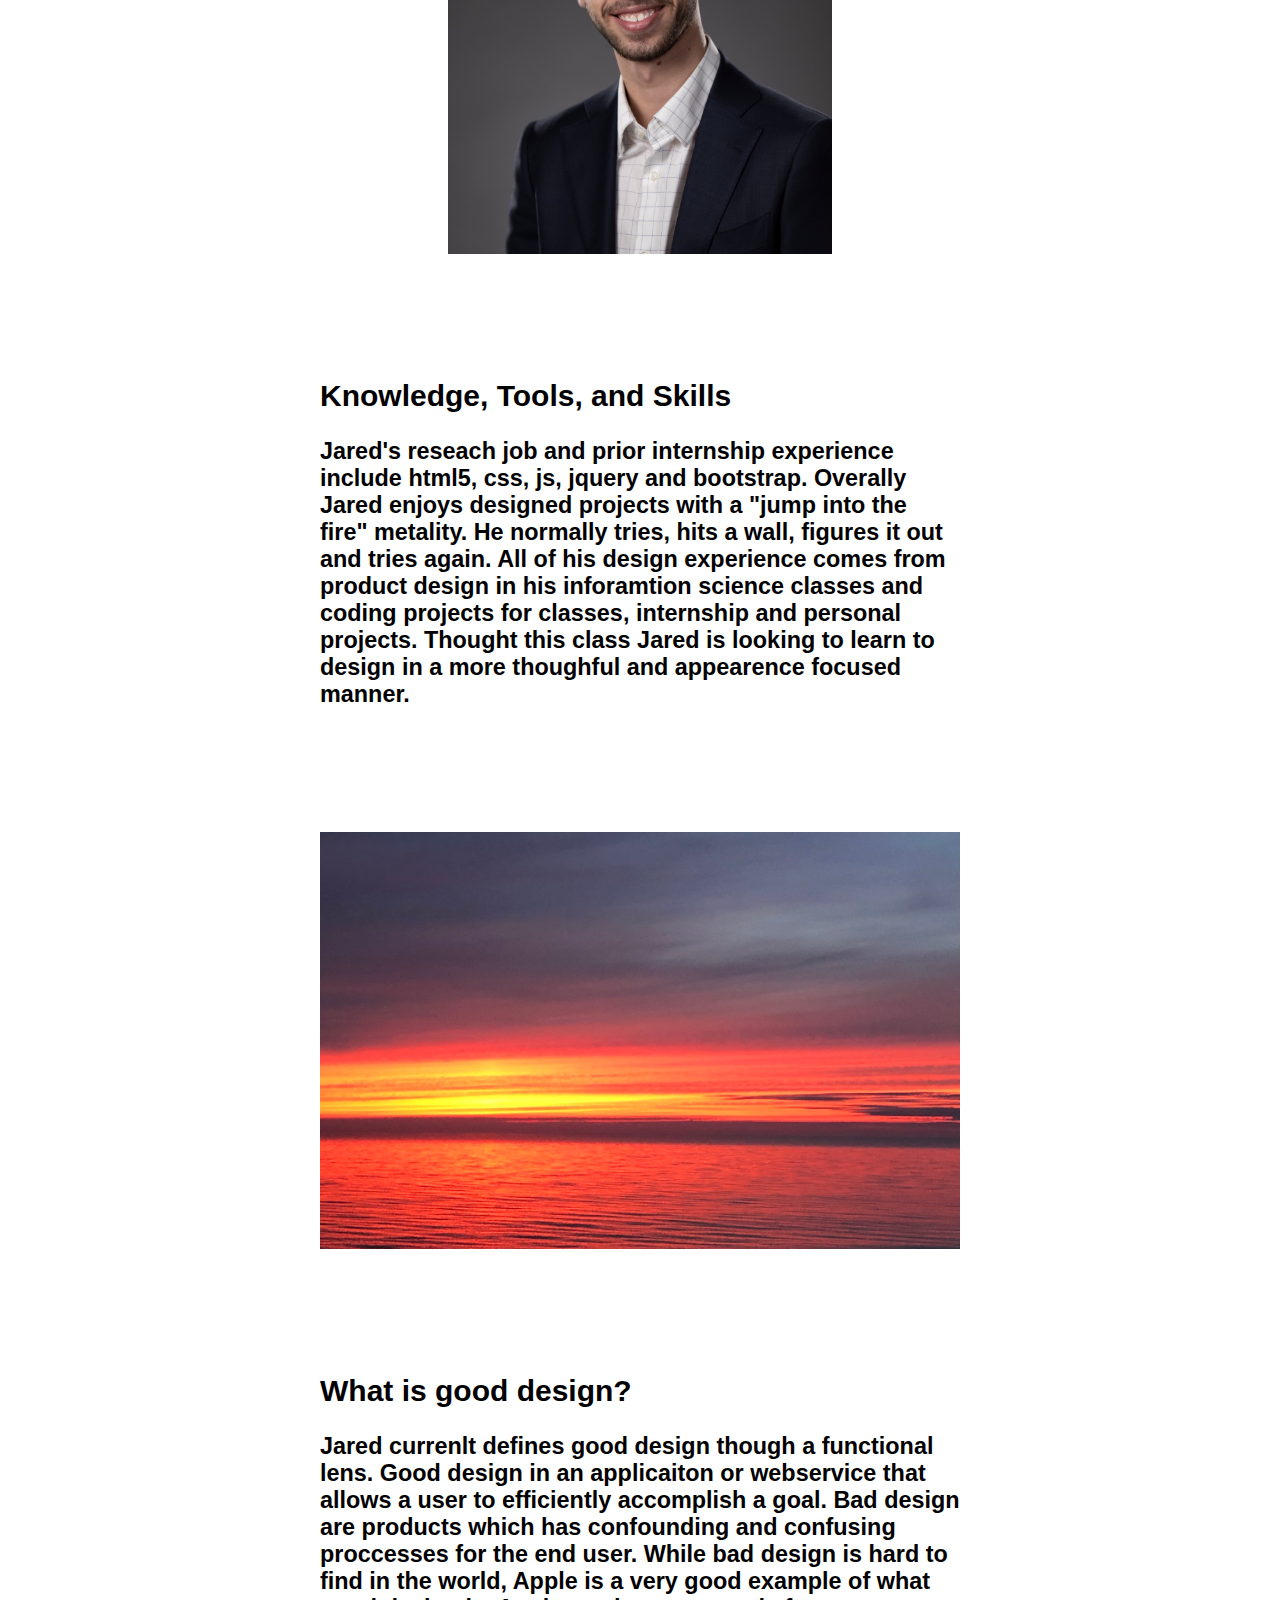
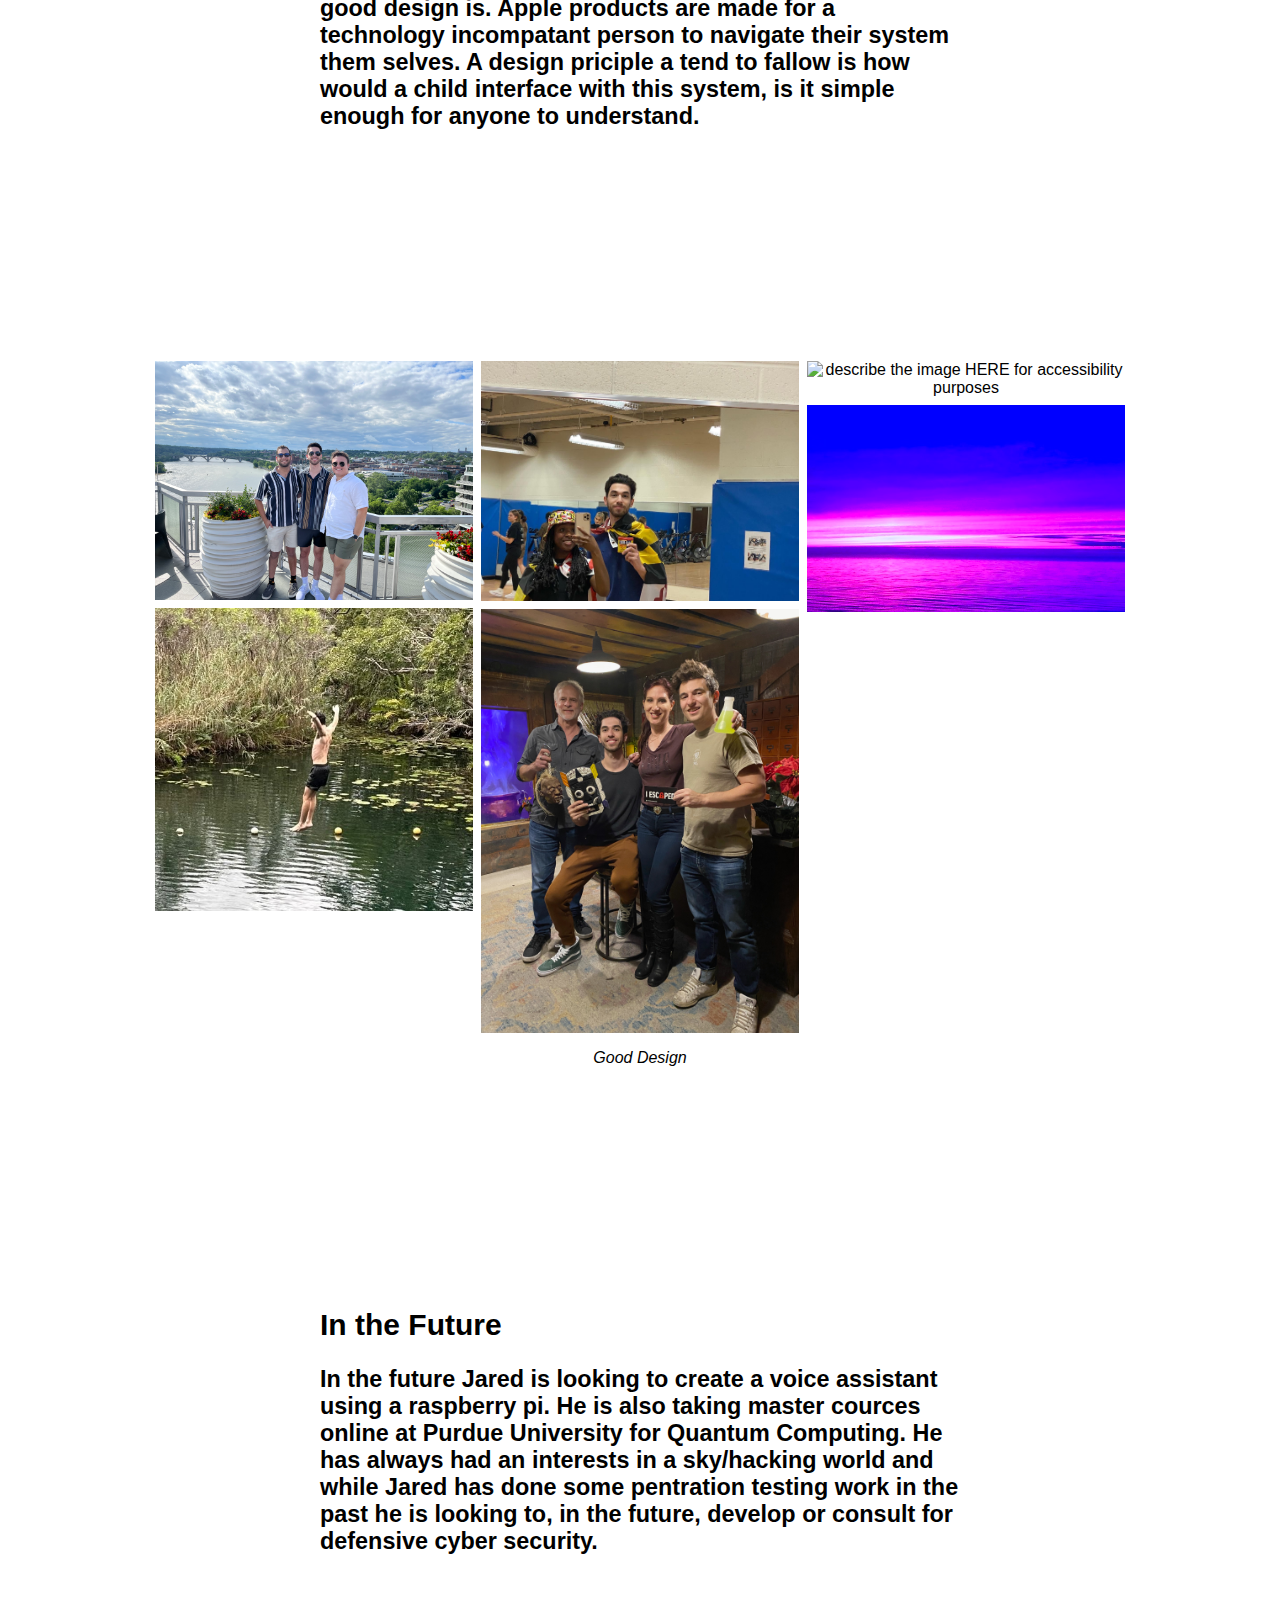
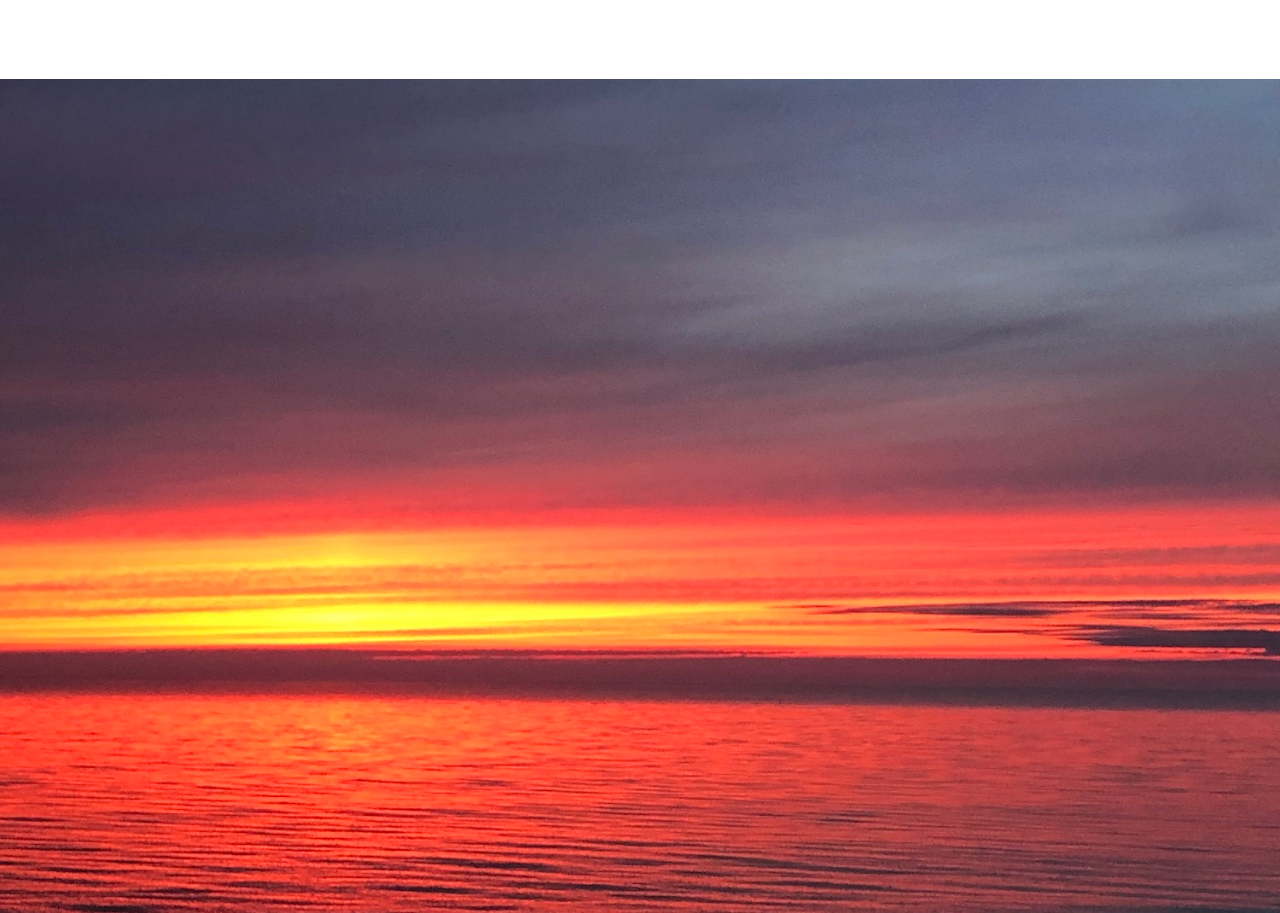
==== commit 9c5d9e4d: "proj 1" ====
--- a/Design-Fuego-main/index.html
+++ b/Design-Fuego-main/index.html
@@ -9,101 +9,74 @@
 <meta name="viewport" content="width=device-width, initial-scale=1">
 <link rel="stylesheet" type="text/css" href="style.css">
 </head>
-<body>
-<!--Now we will start working in the body of the document. The body holds all of the code and content that will appear as a visual for our audience.-->
-
-<!--Designers refer to this next section as a "Hero Image." The  image is styled on the style.css page by calling a "class." To replace the hero image, simply place a .jpg file in the same file folder (directory) as this project and name it "hero.jpg." Alternatively, if you are workinherog with a .png, you will need to open the style.css file using your text editor, find the "hero-image" class and change the file type from ".jpg" to ".png."" Browsers will only work with .jpg, .jpeg, or .png images. Since hero images need to stretch across the screen, typically you will want to select an image 1200px in width to allow quick load time yet avoid pixilation.-->
-
-
-<div class="hero-image">
-  <div class="hero-text">
-      <h1>I am...</h1>
-      <h2>Jared Glickfield</h2>
-  </div>
-</div>
-
-
-<!--We'll use this first section to discuss where you are right now. Where do you go to school and what courses are you taking/enjoying. What majors/minors/certificates are you pursuing? Has this changed? Why? Replace the content between <h3> and </h3> that says "Lorem ipsum" etc -->
-
-
-<!--Fuego programs sometimes use "in-line styling" to provide quick fixes to content design. In the above case, you could change "left" to "right" or "center" depending on your specific design needs. That said, left align is usually best practice for improving readability.-->
-<div class="textblock" style="text-align: left">
-  <h2>Field of Study</h2>
-  <h3>Lorem ipsum dolor sit amet, consectetur adipiscing elit, sed do eiusmod tempor incididunt ut labore et dolore magna aliqua. Ut enim ad minim veniam, quis nostrud exercitation ullamco laboris nisi ut aliquip ex ea commodo consequat. Duis aute irure dolor in reprehenderit in voluptate velit esse cillum dolore eu fugiat nulla pariatur. Excepteur sint occaecat cupidatat non proident, sunt in culpa qui officia deserunt mollit anim id est laborum.</h3>
-  </div>
-
-
-
-<!--Replace the images here. You can also control max-image width%. Keep your file names simple, don't use spaces, and be case sensitive). Be sure to add alt="text." Visually impaired individuals using screen readers rely on alt="text" to describe pictures to them. Describe your image as clearly and succinctly as possible.-->
-
-
-  <img src="horizon.jpg" alt="describe the image HERE for accessibility purposes" class="center-img" style="width:30%;"></img>
-
-
-<!--What experience do you have to leverage in this class? Are you a writer, are you a maker, are you a designer, are you a thinker or critic? What is your medium/media? What interests you about that medium/those media? What media/skills do you wish to learn more about/pursue in this class?-->
-
-<div class="textblock" style="text-align: left">
-  <h2>Knowledge, Tools, and Skills</h2>
-    <h3>Lorem ipsum dolor sit amet, consectetur adipiscing elit, sed do eiusmod tempor incididunt ut labore et dolore magna aliqua. Ut enim ad minim veniam, quis nostrud exercitation ullamco laboris nisi ut aliquip ex ea commodo consequat. Duis aute irure dolor in reprehenderit in voluptate velit esse cillum dolore eu fugiat nulla pariatur. Excepteur sint occaecat cupidatat non proident, sunt in culpa qui officia deserunt mollit anim id est laborum.</h3>
-  </div>
-
-<!--Quick fact: Did you know "Lorem ipsum," the fill text used in this web template, was hacked out of Cicero's "De finibus bonorum et malorum"? Developers made it non-sensical, so don't bother with Google Translate.-->
-<div>
-<img src="horizon.jpg" alt="describe the image HERE for accessibility purposes" class="center-img" style="max-width:50%;">
-</div>
-
-
-
-
-
-<!--So, what exactly is good design? Take some time to explain your design interests...defining it, providing examples, explaining why is it important/significant-->
-<div class="textblock" style="text-align: left">
-  <h2>What is good design?</h2>
-      <h3>Lorem ipsum dolor sit amet, consectetur adipiscing elit, sed do eiusmod tempor incididunt ut labore et dolore magna aliqua. Ut enim ad minim veniam, quis nostrud exercitation ullamco laboris nisi ut aliquip ex ea commodo consequat. Duis aute irure dolor in reprehenderit in voluptate velit esse cillum dolore eu fugiat nulla pariatur. Excepteur sint occaecat cupidatat non proident, sunt in culpa qui officia deserunt mollit anim id est laborum.</h3>
-  </div>
-
-<!--Replace the images here with examples of good design.-->
-  ***Add a Photo Grid***
-
-  <div class="photogrid">
-  <div class="row">
-      <div class="column">
-          <img src="pgrid1.jpg" alt="describe the image HERE for accessibility purposes">
-          <img src="pgrid2.jpg" alt="describe the image HERE for accessibility purposes">
+  <body>
+    <!--Now we will start working in the body of the document. The body holds all of the code and content that will appear as a visual for our audience.-->
+
+    <!--Designers refer to this next section as a "Hero Image." The  image is styled on the style.css page by calling a "class." To replace the hero image, simply place a .jpg file in the same file folder (directory) as this project and name it "hero.jpg." Alternatively, if you are workinherog with a .png, you will need to open the style.css file using your text editor, find the "hero-image" class and change the file type from ".jpg" to ".png."" Browsers will only work with .jpg, .jpeg, or .png images. Since hero images need to stretch across the screen, typically you will want to select an image 1200px in width to allow quick load time yet avoid pixilation.-->
+    <div class="hero-image">
+      <div class="hero-text">
+          <h1>I am...</h1>
+          <h2>Jared Glickfield</h2>
       </div>
-      <div class="column">
-          <img src="pgrid3.jpg" alt="describe the image HERE for accessibility purposes">
-          <img src="pgrid4.jpg" alt="describe the image HERE for accessibility purposes">
+    </div>
+    <!--We'll use this first section to discuss where you are right now. Where do you go to school and what courses are you taking/enjoying. What majors/minors/certificates are you pursuing? Has this changed? Why? Replace the content between <h3> and </h3> that says "Lorem ipsum" etc -->
+
+    <!--Fuego programs sometimes use "in-line styling" to provide quick fixes to content design. In the above case, you could change "left" to "right" or "center" depending on your specific design needs. That said, left align is usually best practice for improving readability.-->
+    <div class="textblock" style="text-align: left">
+      <h2>Field of Study</h2>
+      <h3>Jared Glickfield is a Junior Information Science Student in SCI. His interests include: project management, cyber security and Quantum computing. He is a research assistant designing a webpage for a nuclear reactor interface and cyber physical connection. In the future he is looking to go into quantum cyber security systems and encryption.</h3>
+    </div>
+
+    <!--Replace the images here. You can also control max-image width%. Keep your file names simple, don't use spaces, and be case sensitive). Be sure to add alt="text." Visually impaired individuals using screen readers rely on alt="text" to describe pictures to them. Describe your image as clearly and succinctly as possible.-->
+    <img src="hero.jpg" alt="portrait photo of Jared Glickfield" class="center-img" style="width: 30%"></img>
+
+
+    <!--What experience do you have to leverage in this class? Are you a writer, are you a maker, are you a designer, are you a thinker or critic? What is your medium/media? What interests you about that medium/those media? What media/skills do you wish to learn more about/pursue in this class?-->
+    <div class="textblock" style="text-align: left">
+      <h2>Knowledge, Tools, and Skills</h2>
+      <h3>Jared's reseach job and prior internship experience include html5, css, js, jquery and bootstrap. Overally Jared enjoys designed projects with a "jump into the fire" metality. He normally tries, hits a wall, figures it out and tries again. All of his design experience comes from product design in his inforamtion science classes and coding projects for classes, internship and personal projects. Thought this class Jared is looking to learn to design in a more thoughful and appearence focused manner.</h3>
+    </div>
+    <img src="horizon.jpg" alt="describe the image HERE for accessibility purposes" class="center-img" style="max-width:50%;">
+
+    <!--So, what exactly is good design? Take some time to explain your design interests...defining it, providing examples, explaining why is it important/significant-->
+    <div class="textblock" style="text-align: left">
+      <h2>What is good design?</h2>
+      <h3>Jared currenlt defines good design though a functional lens. Good design in an applicaiton or webservice that allows a user to efficiently accomplish a goal. Bad design are products which has confounding and confusing proccesses for the end user. While bad design is hard to find in the world, Apple is a very good example of what good design is. Apple products are made for a technology incompatant person to navigate their system them selves. A design priciple a tend to fallow is how would a child interface with this system, is it simple enough for anyone to understand.</h3>
+    </div>
+
+    <!--Replace the images here with examples of good design.-->
+    <div class="photogrid">
+      <div class="row">
+          <div class="column">
+              <img src="gtown.jpeg" alt="describe the image HERE for accessibility purposes">
+              <img src="fly.jpeg" alt="describe the image HERE for accessibility purposes">
+          </div>
+          <div class="column">
+              <img src="md.jpg" alt="describe the image HERE for accessibility purposes">
+              <img src="escapeRoom.jpeg" alt="describe the image HERE for accessibility purposes">
+          </div>
+          <div class="column">
+              <img src="parkcity.JPG" alt="describe the image HERE for accessibility purposes">
+              <img src="pgrid6.jpg" alt="describe the image HERE for accessibility purposes">
+          </div>
       </div>
-      <div class="column">
-          <img src="pgrid5.jpg" alt="describe the image HERE for accessibility purposes">
-          <img src="pgrid6.jpg" alt="describe the image HERE for accessibility purposes">
-      </div>
-  </div>
       <p><em>Good Design</em></p>
-  </div>
-
-
-
-<!--Let's talk a little about the future. After school what kind of job or career would you like to pursue? What is your reasoning for going on this path? How might it connect to all of these prior elements-field of study, home and family, interests and activities? How might the work we do in this space help you to realize this future?-->
-
-<div class="textblock" style="text-align: left">
-   <h2>In the Future</h2>
-      <h3>Lorem ipsum dolor sit amet, consectetur adipiscing elit, sed do eiusmod tempor incididunt ut labore et dolore magna aliqua. Ut enim ad minim veniam, quis nostrud exercitation ullamco laboris nisi ut aliquip ex ea commodo consequat. Duis aute irure dolor in reprehenderit in voluptate velit esse cillum dolore eu fugiat nulla pariatur. Excepteur sint occaecat cupidatat non proident, sunt in culpa qui officia deserunt mollit anim id est laborum.</h3>
-  </div>
-
-  <div>
- <img src="horizon.jpg" alt="describe the image HERE for accessibility purposes" class="none" style="max-width:100%;">
-    </div>
-
-    <div id="logo">
+    </div>
+
+    <!--Let's talk a little about the future. After school what kind of job or career would you like to pursue? What is your reasoning for going on this path? How might it connect to all of these prior elements-field of study, home and family, interests and activities? How might the work we do in this space help you to realize this future?-->
+    <div class="textblock" style="text-align: left">
+      <h2>In the Future</h2>
+      <h3>In the future Jared is looking to create a voice assistant using a raspberry pi. He is also taking master cources online at Purdue University for Quantum Computing. He has always had an interests in a sky/hacking world and while Jared has done some pentration testing work in the past he is looking to, in the future, develop or consult for defensive cyber security.</h3>
+    </div>
+    <img src="horizon.jpg" alt="describe the image HERE for accessibility purposes" class="center-img" style="max-width:100%;">
+
+    <!-- <div id="logo">
       <img src="fuego.jpg" alt="image of fire" style="width:25%;">
         <p><b>generated by <a href="https://pitt-fuego.github.io/Pitt-Fuego-Coding-Tools/">Pitt Fuego</a></b></p>
         <p><em>Why make a spark when you can light a fire?</em></p>
-    </div>
-
+    </div> -->
   </body>
-  </html>
+</html>
 
     <!--Looking to add components? You've come to the right place. Copy and paste Code Snippets and add to the body section. Adjust class properties on style.css.
 
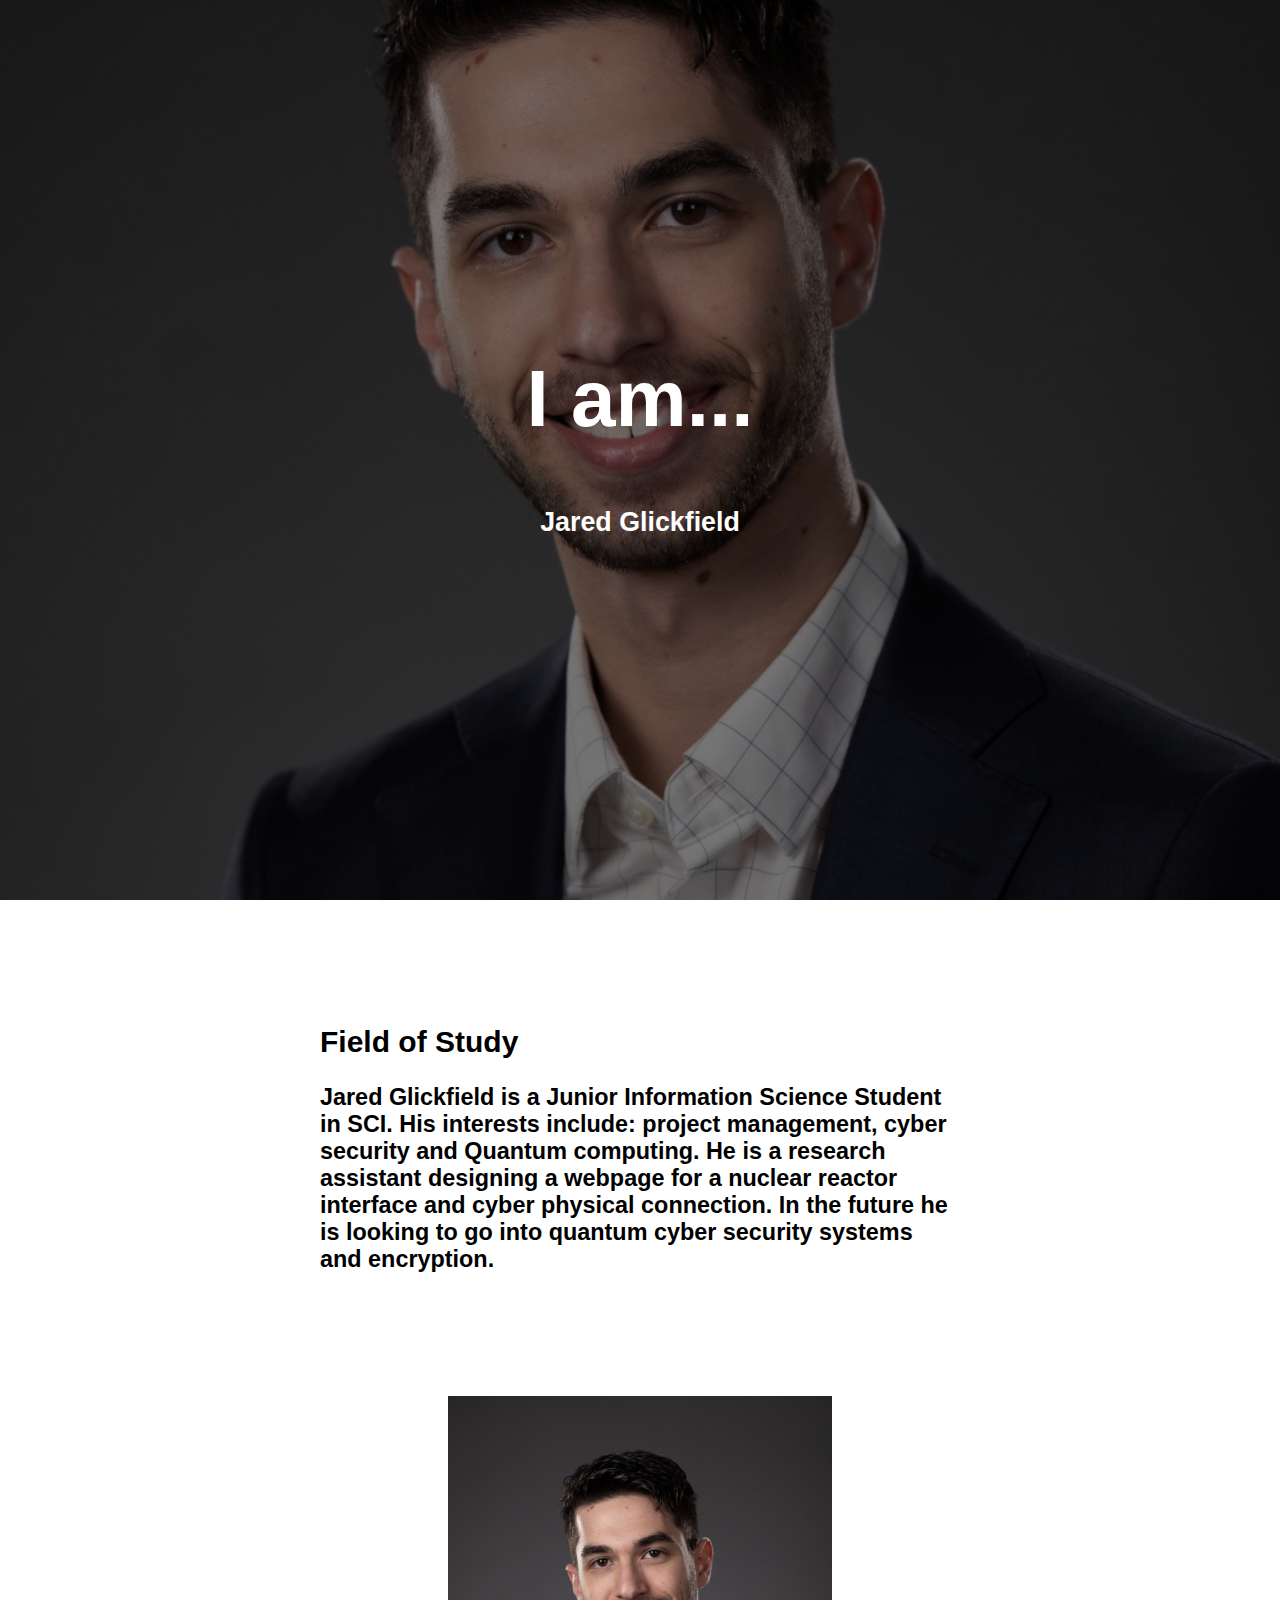
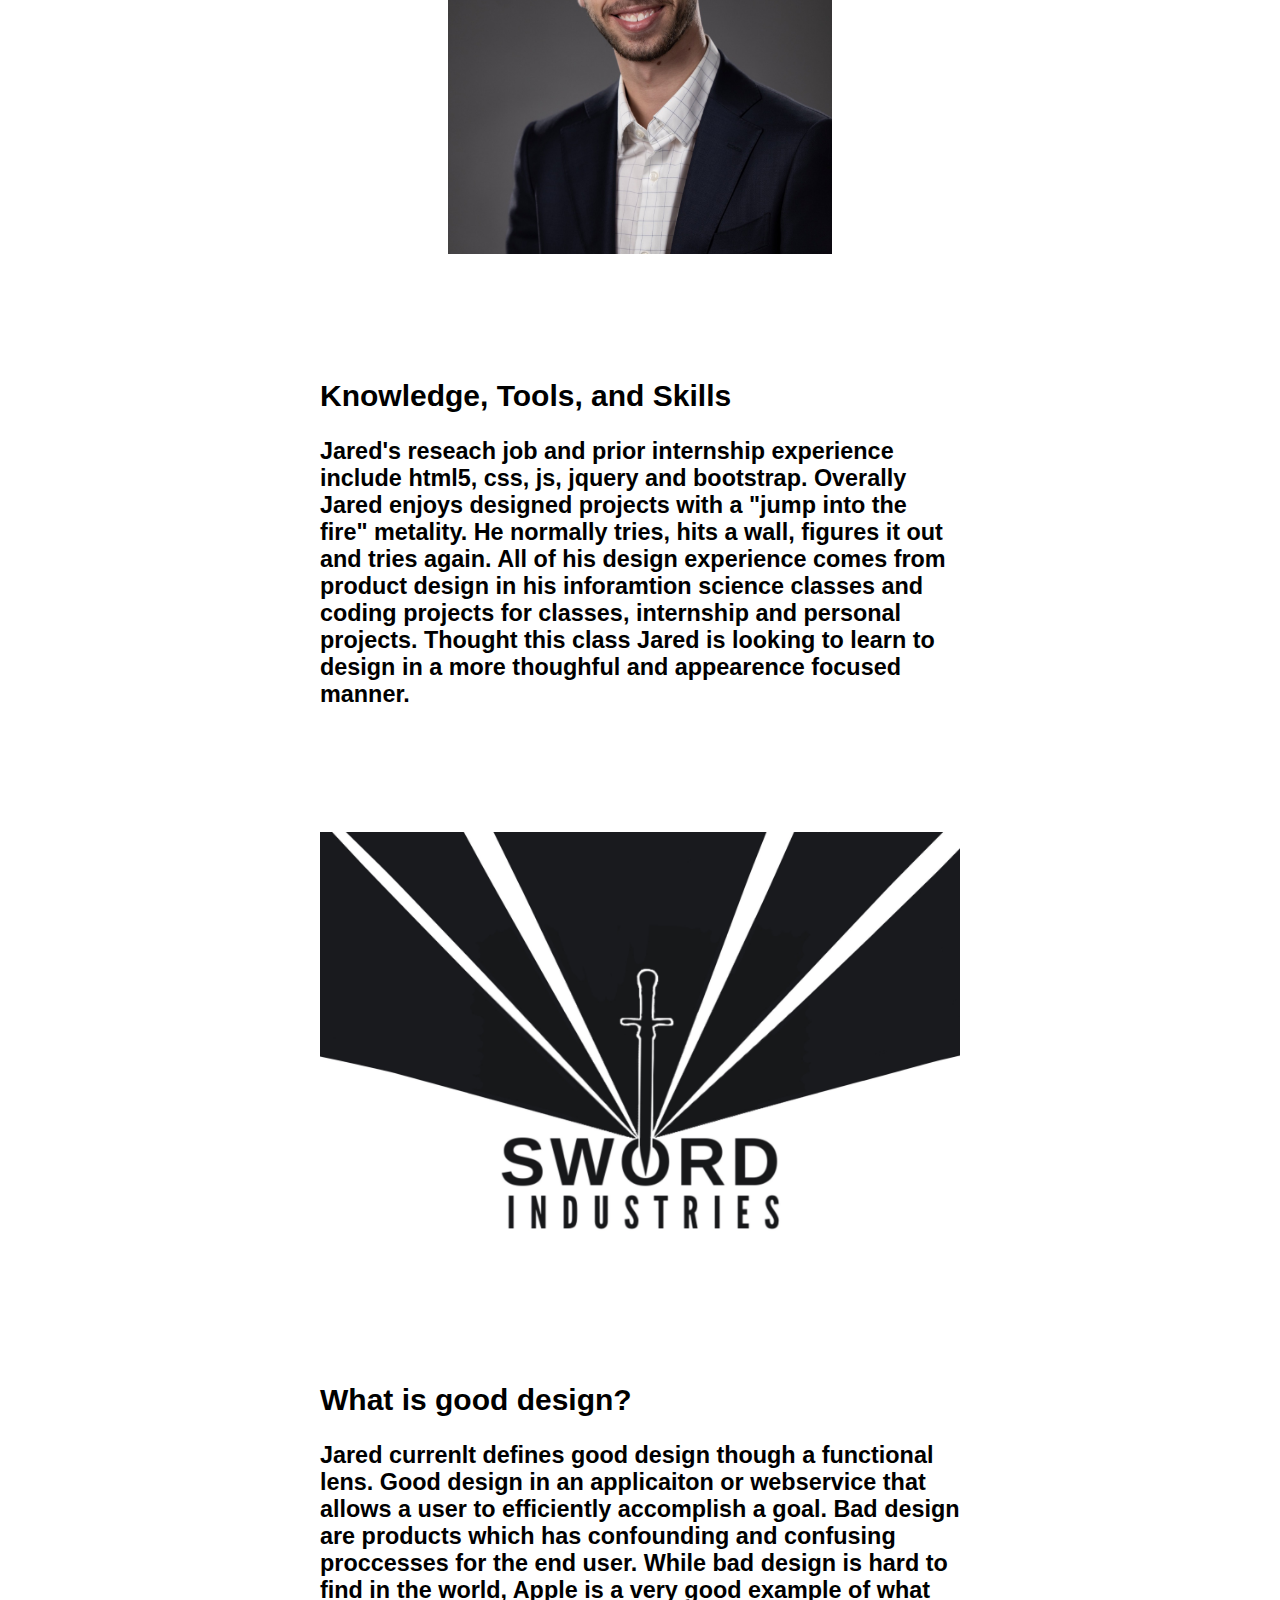
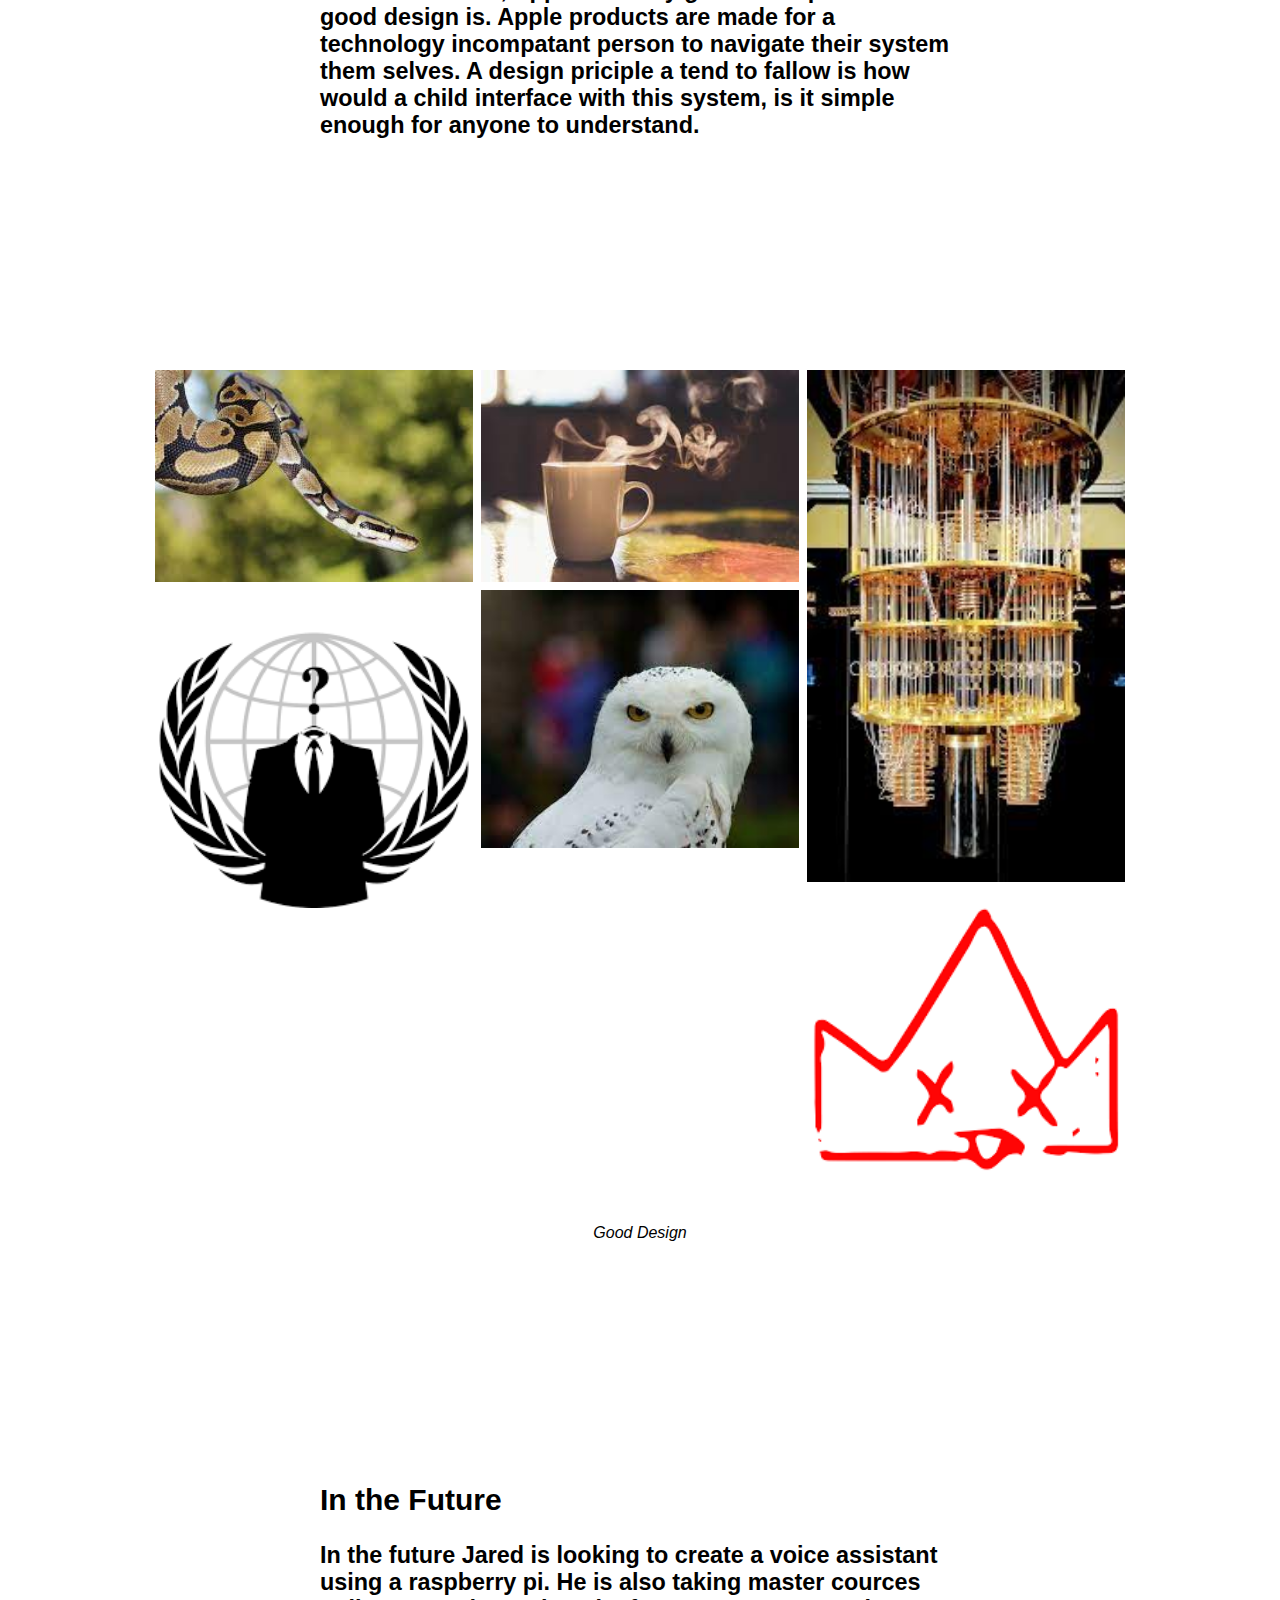
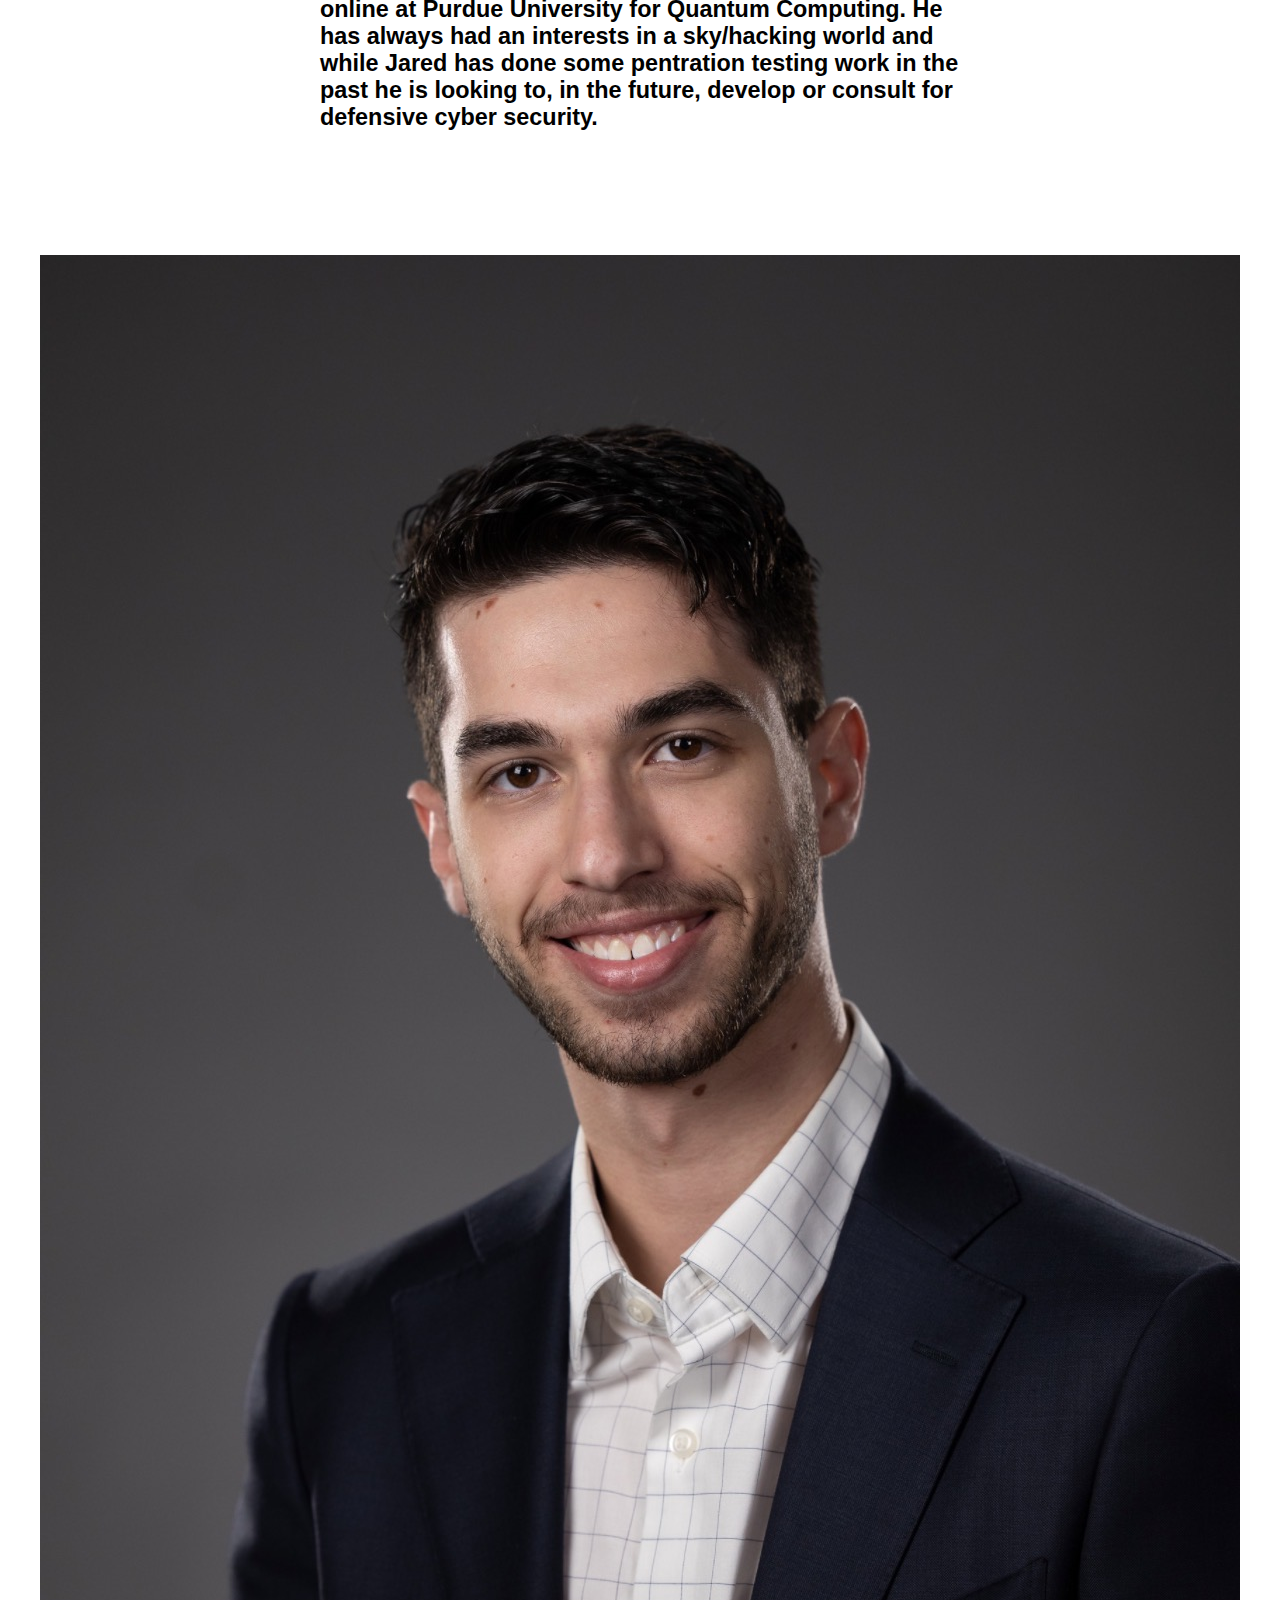
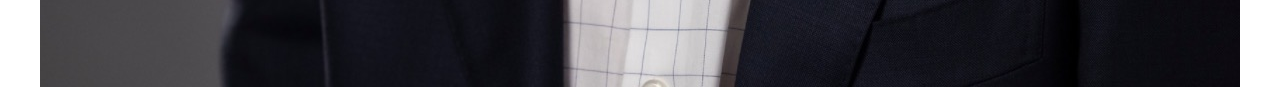
==== commit 7274f790: "design Fuego v1" ====
--- a/Design-Fuego-main/index.html
+++ b/Design-Fuego-main/index.html
@@ -36,7 +36,7 @@
       <h2>Knowledge, Tools, and Skills</h2>
       <h3>Jared's reseach job and prior internship experience include html5, css, js, jquery and bootstrap. Overally Jared enjoys designed projects with a "jump into the fire" metality. He normally tries, hits a wall, figures it out and tries again. All of his design experience comes from product design in his inforamtion science classes and coding projects for classes, internship and personal projects. Thought this class Jared is looking to learn to design in a more thoughful and appearence focused manner.</h3>
     </div>
-    <img src="horizon.jpg" alt="describe the image HERE for accessibility purposes" class="center-img" style="max-width:50%;">
+    <img src="SI.jpeg" alt="describe the image HERE for accessibility purposes" class="center-img" style="max-width:50%;">
 
     <!--So, what exactly is good design? Take some time to explain your design interests...defining it, providing examples, explaining why is it important/significant-->
     <div class="textblock" style="text-align: left">
@@ -48,16 +48,16 @@
     <div class="photogrid">
       <div class="row">
           <div class="column">
-              <img src="gtown.jpeg" alt="describe the image HERE for accessibility purposes">
-              <img src="fly.jpeg" alt="describe the image HERE for accessibility purposes">
+              <img src="python.jpeg" alt="describe the image HERE for accessibility purposes">
+              <img src="anon.png" alt="describe the image HERE for accessibility purposes">
           </div>
           <div class="column">
-              <img src="md.jpg" alt="describe the image HERE for accessibility purposes">
-              <img src="escapeRoom.jpeg" alt="describe the image HERE for accessibility purposes">
+              <img src="coffee.jpeg" alt="describe the image HERE for accessibility purposes">
+              <img src="hedwig.jpeg" alt="describe the image HERE for accessibility purposes">
           </div>
           <div class="column">
-              <img src="parkcity.JPG" alt="describe the image HERE for accessibility purposes">
-              <img src="pgrid6.jpg" alt="describe the image HERE for accessibility purposes">
+              <img src="qq.jpeg" alt="describe the image HERE for accessibility purposes">
+              <img src="10100.png" alt="describe the image HERE for accessibility purposes">
           </div>
       </div>
       <p><em>Good Design</em></p>
@@ -68,7 +68,7 @@
       <h2>In the Future</h2>
       <h3>In the future Jared is looking to create a voice assistant using a raspberry pi. He is also taking master cources online at Purdue University for Quantum Computing. He has always had an interests in a sky/hacking world and while Jared has done some pentration testing work in the past he is looking to, in the future, develop or consult for defensive cyber security.</h3>
     </div>
-    <img src="horizon.jpg" alt="describe the image HERE for accessibility purposes" class="center-img" style="max-width:100%;">
+    <img src="hero.jpg" alt="describe the image HERE for accessibility purposes" class="center-img" style="max-width:100%;">
 
     <!-- <div id="logo">
       <img src="fuego.jpg" alt="image of fire" style="width:25%;">
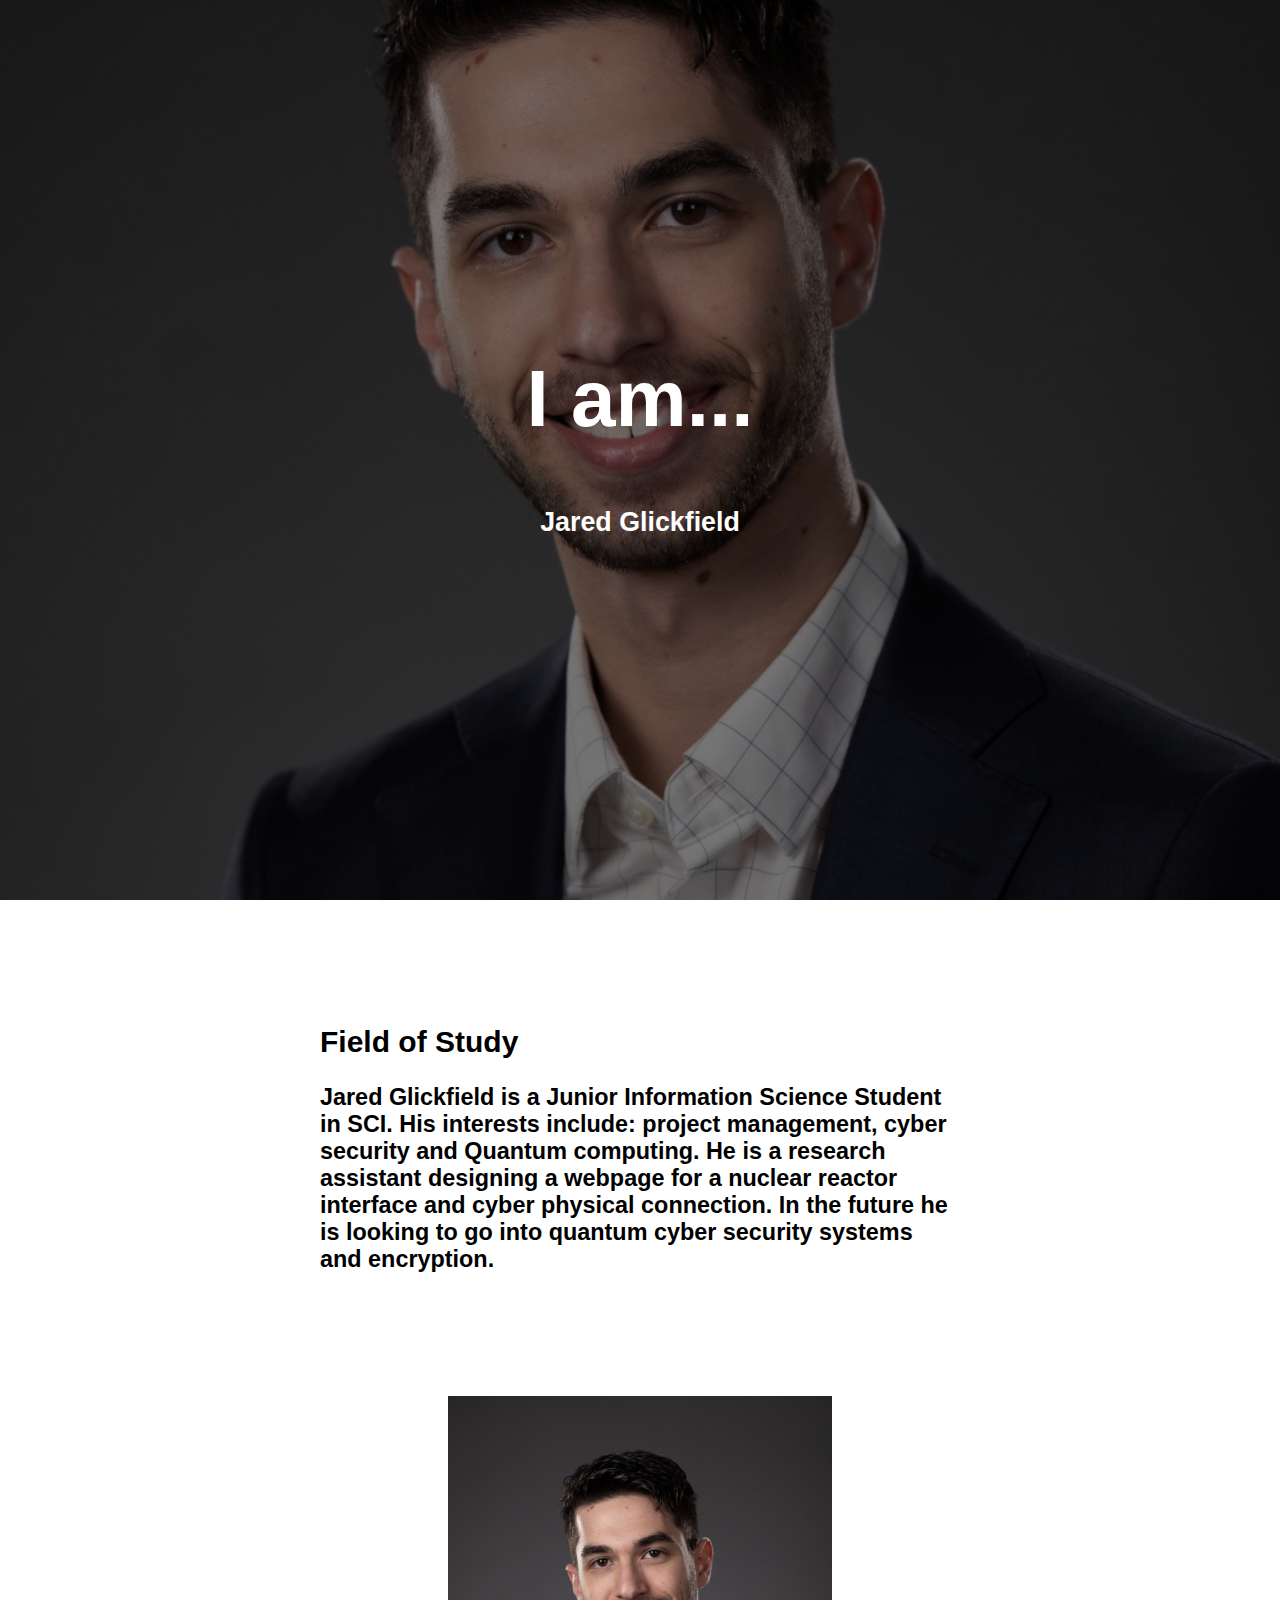
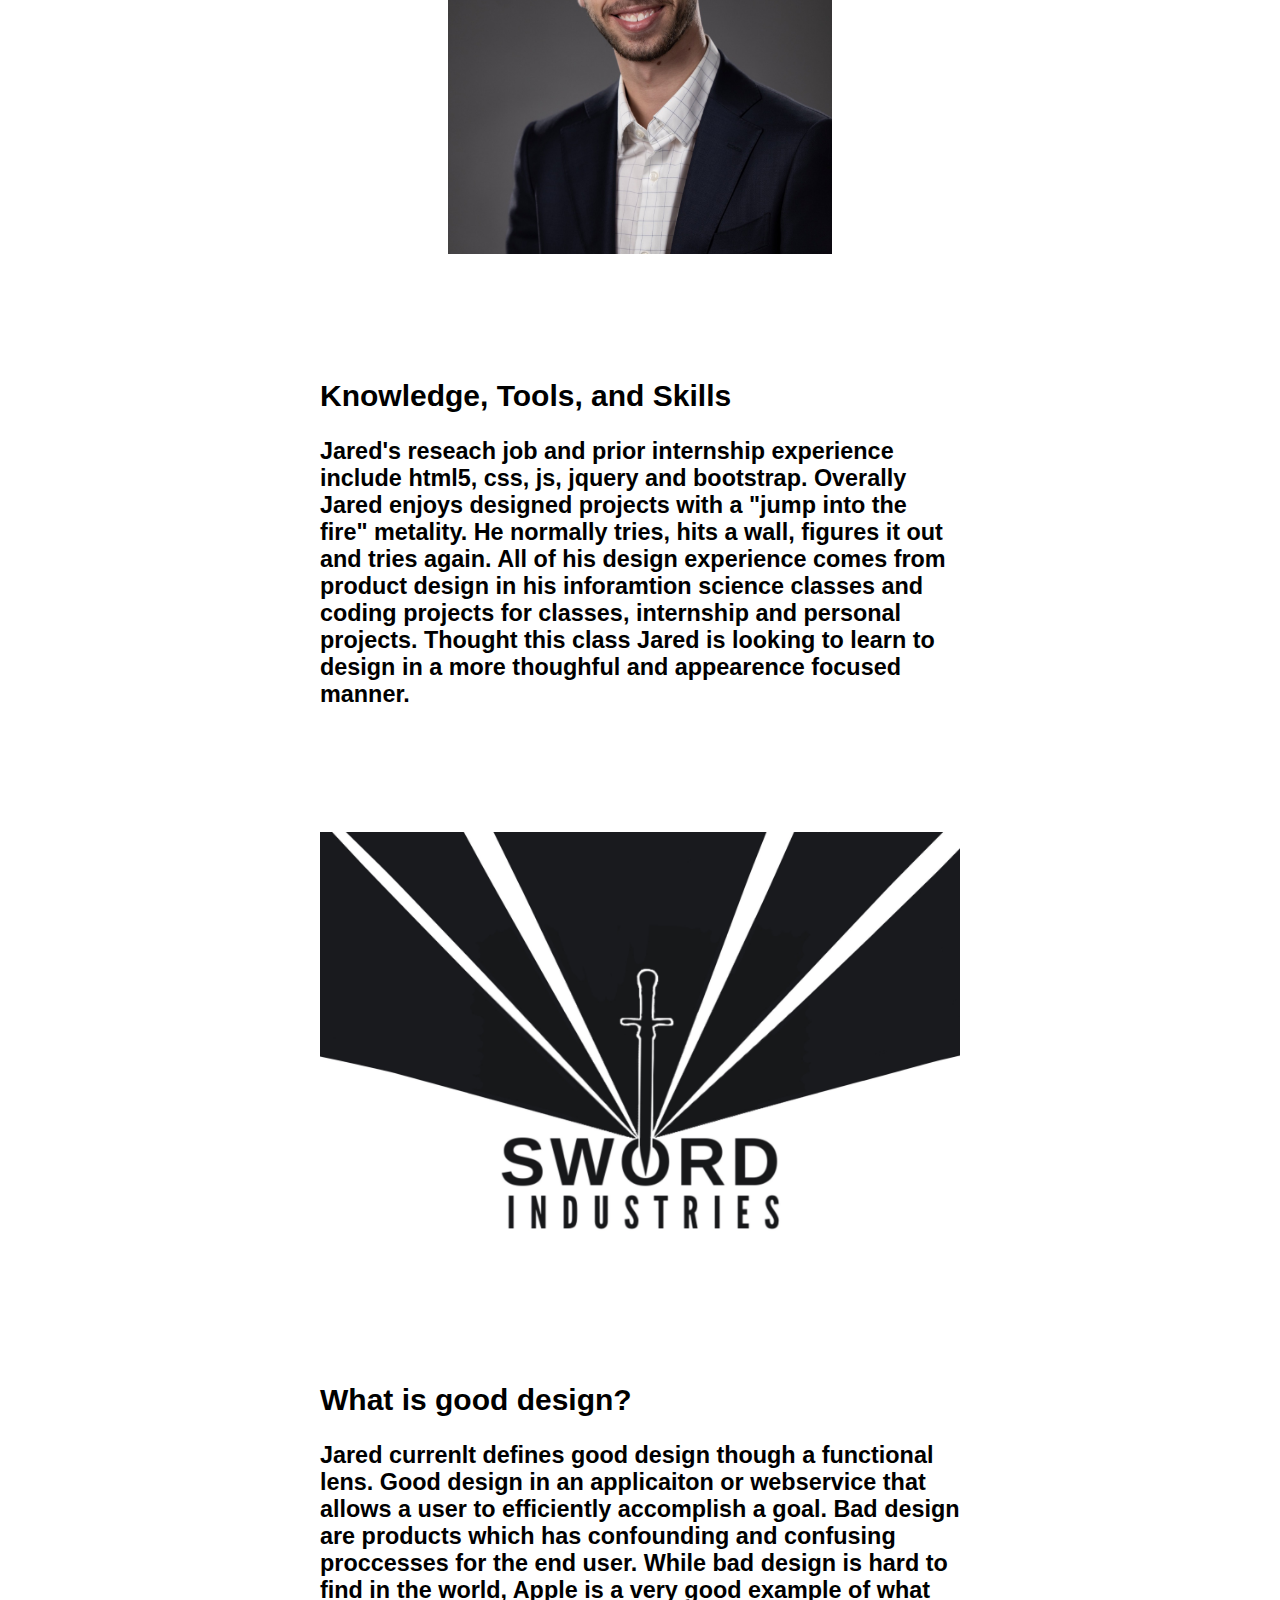
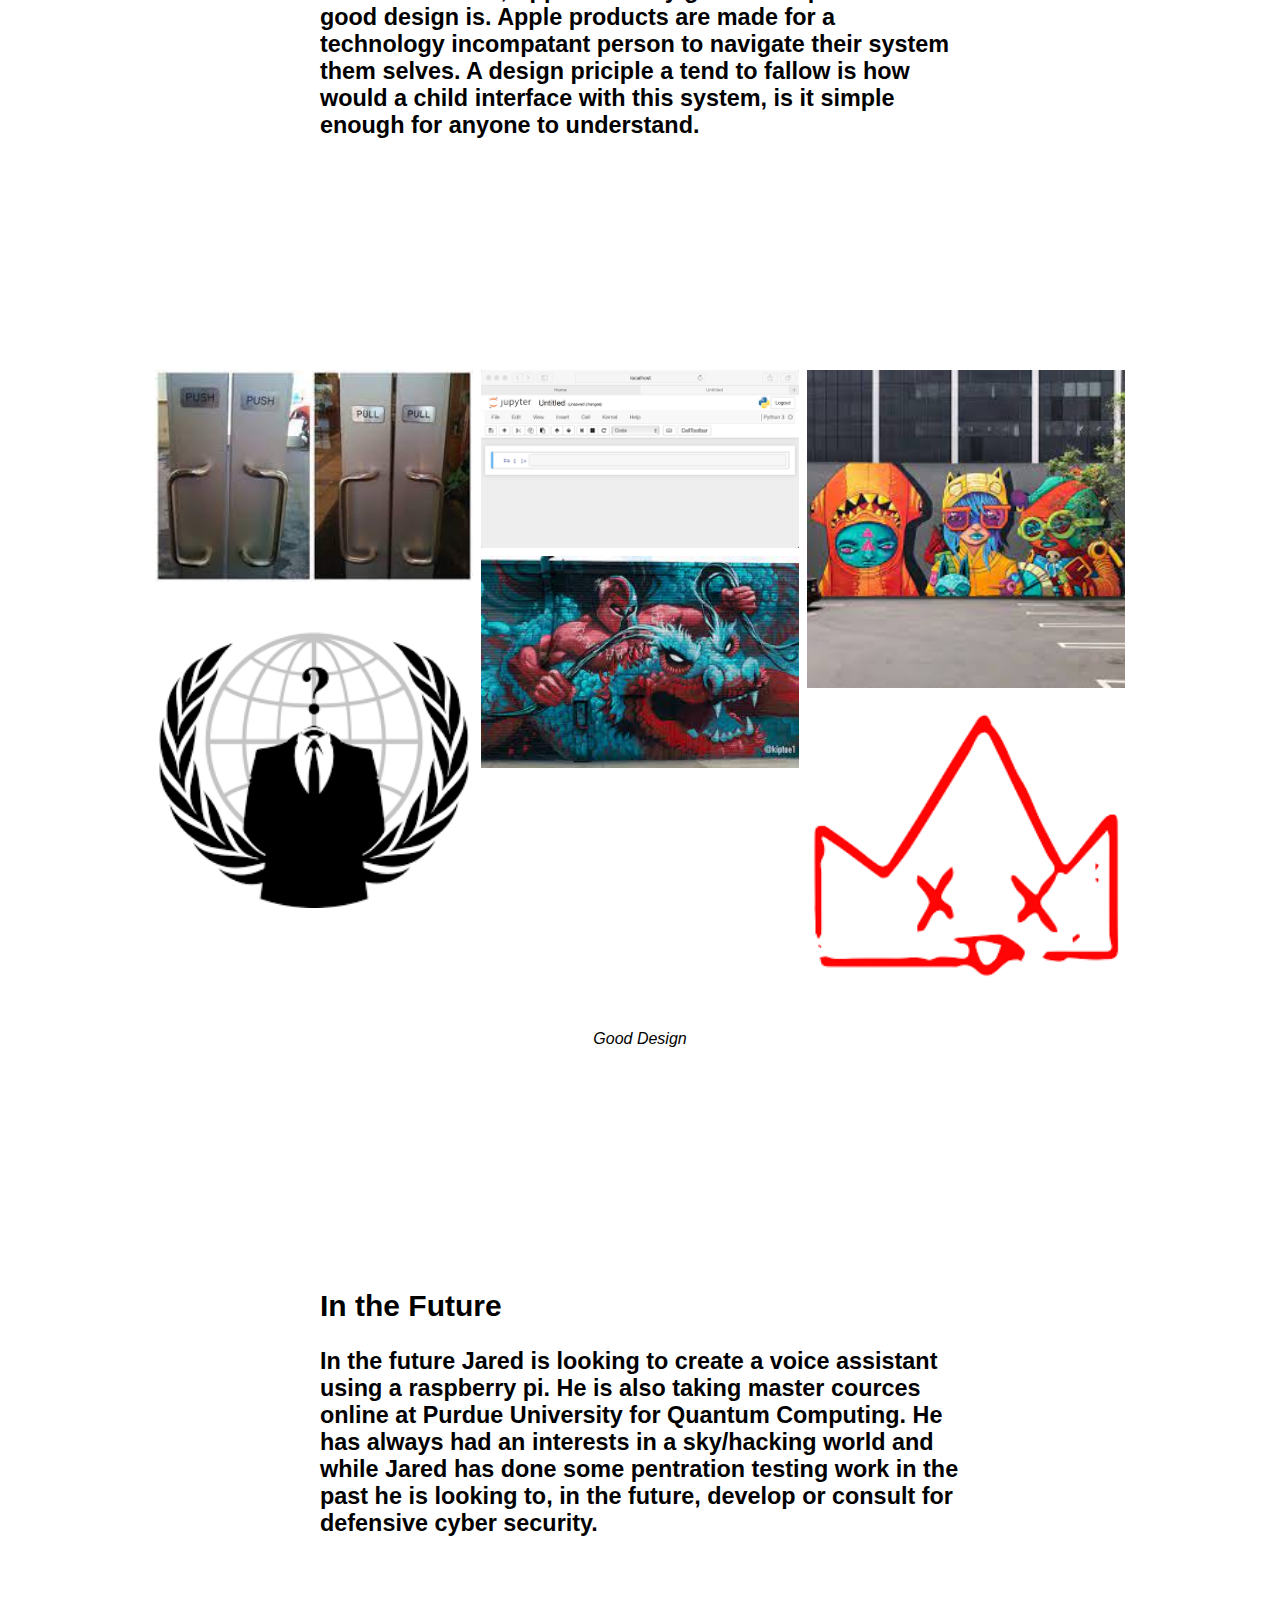
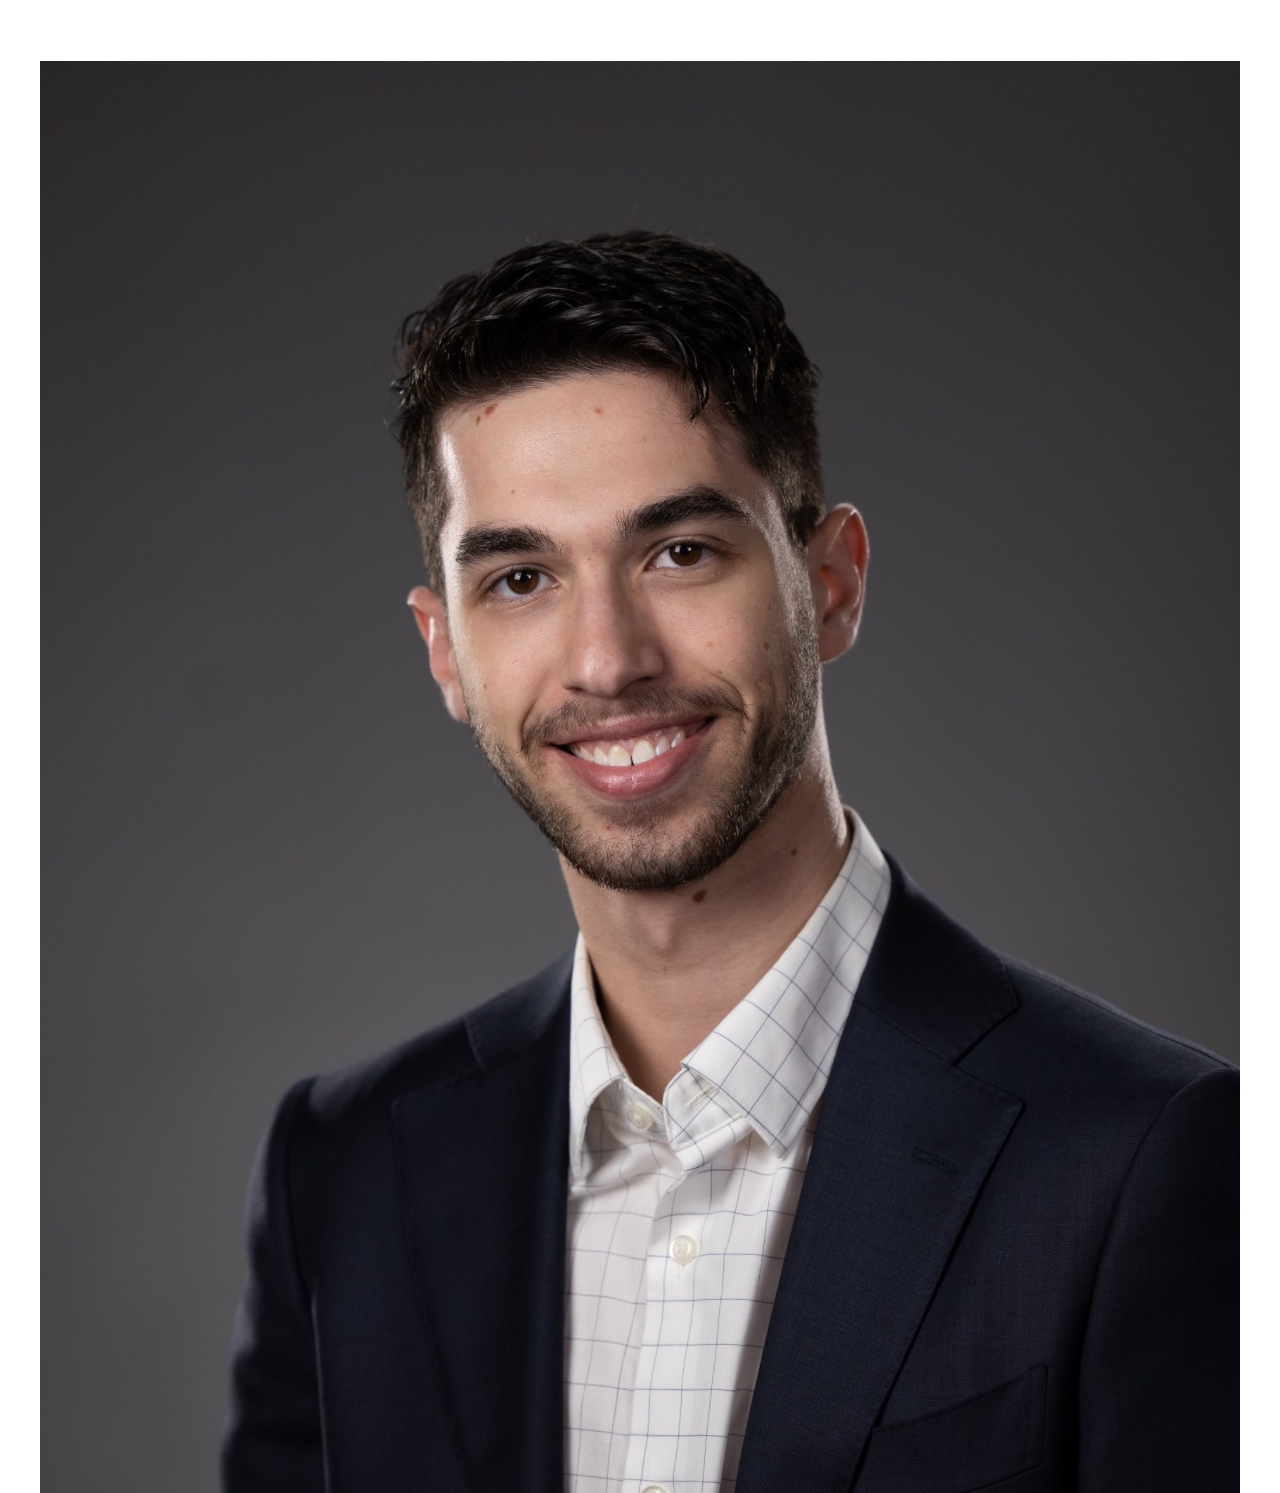
==== commit c5c2981d: "Design" ====
--- a/Design-Fuego-main/index.html
+++ b/Design-Fuego-main/index.html
@@ -48,15 +48,15 @@
     <div class="photogrid">
       <div class="row">
           <div class="column">
-              <img src="python.jpeg" alt="describe the image HERE for accessibility purposes">
+              <img src="door.jpeg" alt="describe the image HERE for accessibility purposes">
               <img src="anon.png" alt="describe the image HERE for accessibility purposes">
           </div>
           <div class="column">
-              <img src="coffee.jpeg" alt="describe the image HERE for accessibility purposes">
-              <img src="hedwig.jpeg" alt="describe the image HERE for accessibility purposes">
+              <img src="jupyter.png" alt="describe the image HERE for accessibility purposes">
+              <img src="kiptoe.jpeg" alt="describe the image HERE for accessibility purposes">
           </div>
           <div class="column">
-              <img src="qq.jpeg" alt="describe the image HERE for accessibility purposes">
+              <img src="10hun.jpeg" alt="describe the image HERE for accessibility purposes">
               <img src="10100.png" alt="describe the image HERE for accessibility purposes">
           </div>
       </div>
